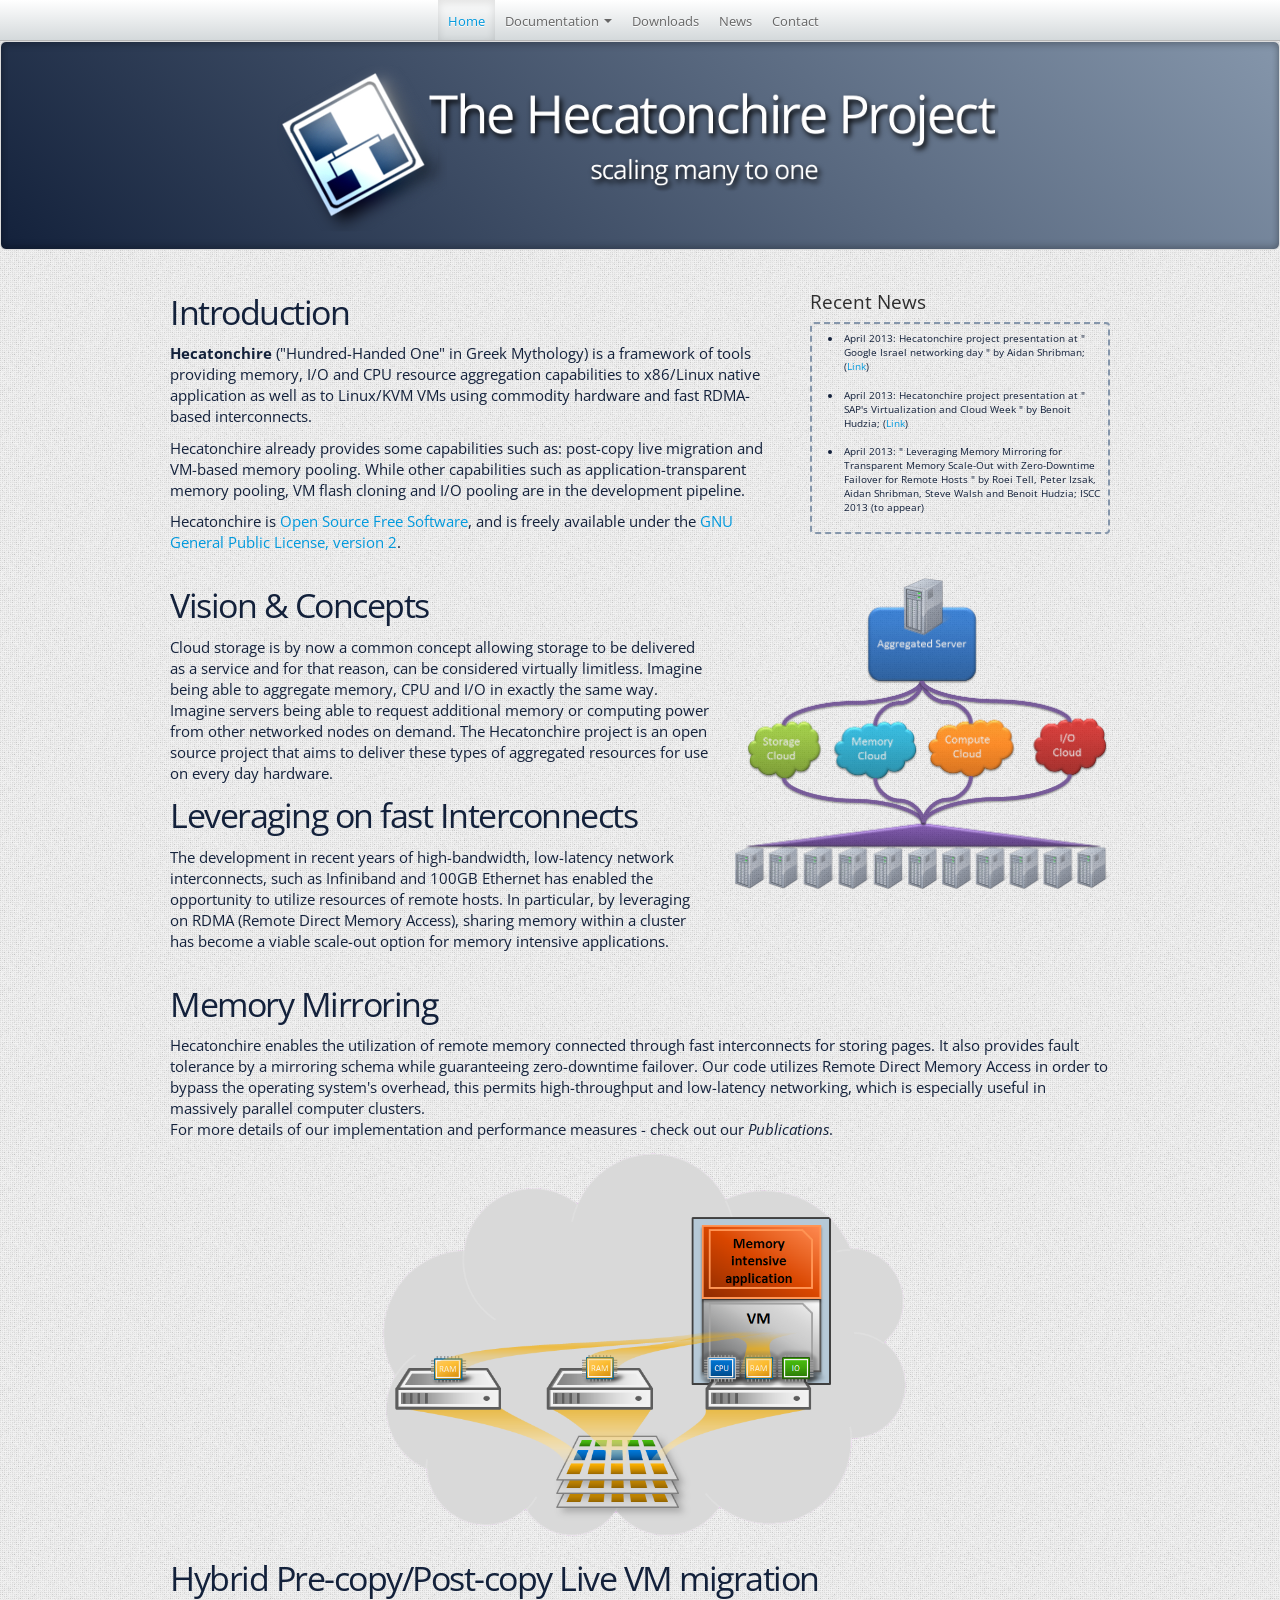
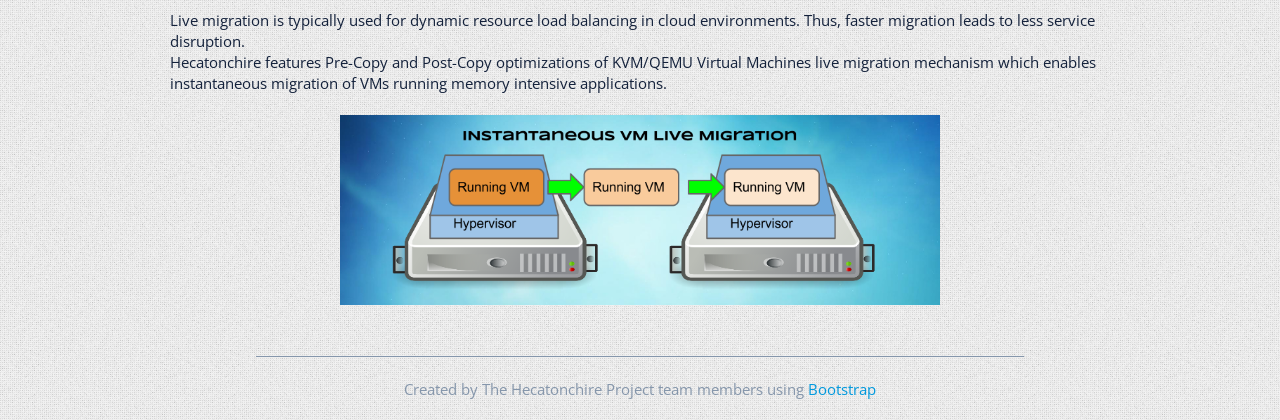
==== index.html @ 50afca23 "Minor mm.png fix, more content and tweaks" ====
<!DOCTYPE html>
<html lang='en'>
<head>
  <meta charset='utf-8' />
  <!--[if lt IE 9]>
    <script src="http://html5shim.googlecode.com/svn/trunk/html5.js"></script>
  <![endif]-->

  <link href="stylesheets/bootstrap.css" rel="stylesheet">
  <link href="stylesheets/bootswatch.css" rel="stylesheet">
  <link href="stylesheets/font-awesome.min.css" rel="stylesheet">
  <link href="stylesheets/heca.css" rel="stylesheet">

  <script src="http://ajax.googleapis.com/ajax/libs/jquery/1.9.1/jquery.min.js"></script>
  <script type="text/javascript" src="javascripts/jquery.slides.js"></script>
  <script type ="text/javascript" src="javascripts/bootstrap.min.js"></script>
  <script type="text/javascript" src="javascripts/main.js"></script>

  <title>The Hecatonchire Project</title>
</head>

<body class="preview" id="top" data-spy="scroll" data-target=".subnav" data-offset="80">

<div class="navbar navbar-static-top">
    <div class="navbar-inner">
      <div class="container" style="width: 405px;">
        <a class="btn btn-navbar" data-toggle="collapse" data-target=".nav-collapse">
          <span class="icon-bar"></span>
          <span class="icon-bar"></span>
          <span class="icon-bar"></span>
        </a>
        <div class="nav-collapse">
            <ul class="nav" id="main-menu-bar">
              <li class="active"><a  href="/" id="nav_home">Home</a></li>
              <li class="dropdown">
                <a class="dropdown-toggle"
                   data-toggle="dropdown"
                   href="#">
                    Documentation
                    <b class="caret"></b>
                  </a>
                <ul class="dropdown-menu" id='nav_docs'>
                    <li><a tabindex="-1" id="nav_docs_gs">Getting started</a></li>
                    <li><a tabindex="-1" id="nav_docs_faq" >FAQ</a></li>
                    <li><a tabindex="-1" id="nav_docs_wiki">Hecatonchire Wiki</a></li>
                </ul>
              </li>
              <li><a id="nav_download">Downloads</a></li>
              <li><a id="nav_news">News</a></li>
              <li><a id="nav_contant">Contact</a></li>
            </ul>
        </div>
      </div>
    </div>
  </div>

<div class="hero-unit">
  <div class="header_logo">
  </div>
</div>

  <div class="container" id="main_content">
    <div class="row">
      <div class="span8">
        <h2>Introduction</h2>
        <p>
        <strong>Hecatonchire</strong> ("Hundred-Handed One" in Greek Mythology) is a
        framework of tools providing memory, I/O and CPU resource aggregation
        capabilities to x86/Linux native application as well as to Linux/KVM VMs using
        commodity hardware and fast RDMA-based interconnects.
        </p>

        <p>
        Hecatonchire already provides some capabilities such as: post-copy live
        migration and VM-based memory pooling. While other capabilities such as
        application-transparent memory pooling, VM flash cloning and I/O pooling are in
        the development pipeline.
        </p>

        <p>Hecatonchire is <a href="http://www.opensource.org/">Open Source</a>
        <a href="http://www.gnu.org/philosophy/free-sw.html">Free Software</a>,
        and is freely available under the 
        <a href="http://www.gnu.org/licenses/gpl-2.0.html">GNU General Public License, version 2</a>.</p>
      </div>
      <div class="span4">
        <h4>Recent News</h3>
        <div class="side_news">
          <table id="news_table">
            <ul id="news_ul">
            </u>
           </table>
        </div>
      </div>
    </div>

    <div class="row">
      <div class="span7">
      <h2>Vision & Concepts</h2>
        <p>
        Cloud storage is by now a common concept allowing storage to be delivered as a
        service and for that reason, can be considered virtually limitless.  Imagine
        being able to aggregate memory, CPU and I/O in exactly the same way. Imagine
        servers being able to request additional memory or computing power from other
        networked nodes on demand. The Hecatonchire project is an open source project
        that aims to deliver these types of aggregated resources for use on every day
        hardware.
        </p>
      <h2>Leveraging on fast Interconnects</h2>
        <p>
        The development in recent years of high-bandwidth, low-latency network
        interconnects, such as Infiniband and 100GB Ethernet has enabled the 
        opportunity to utilize resources of remote hosts. In particular, by
        leveraging on RDMA (Remote Direct Memory Access), sharing memory within
        a cluster  has become a viable scale-out option for memory intensive
        applications.
        </p>
      </div>
      <div class="span5">
        <img src="images/aggregated_server.png">
      </div>
    </div>

    <div class="row">
      <div class="span12">
      <h2>Memory Mirroring</h2>
        Hecatonchire enables the utilization of remote memory connected through
        fast interconnects for storing pages. It also provides fault tolerance by
        a mirroring schema while guaranteeing zero-downtime failover. 
        Our code utilizes Remote Direct Memory Access in order to bypass the operating
        system's overhead, this permits high-throughput and low-latency networking,
        which is especially useful in massively parallel computer clusters. 
        <br>
        For more details of our implementation and performance measures - check out 
        our <em>Publications</em>.
      <br>
      <img src="images/mm.png" style="width:550px;"/>

      <h2>Hybrid Pre-copy/Post-copy Live VM migration</h2>
      Live migration is typically used for dynamic resource load balancing in
      cloud environments. Thus, faster migration leads to less service disruption.
      <br>
      Hecatonchire features Pre-Copy and Post-Copy optimizations of KVM/QEMU 
      Virtual Machines live migration mechanism which enables instantaneous migration of
      VMs running memory intensive applications.
      <br><br>
      <img src="images/livemigration.png" style="width:600px;" />  
      </div>
    </div>
  </div>
    <footer class="footer">
      <hr align="center">
      Created by The Hecatonchire Project team members using 
      <a href="http://twitter.github.io/bootstrap/">Bootstrap</a>
    </footer>
  </body>
</html>
---- stylesheets/bootswatch.css ----
section {
    margin-top: 0px;
    padding-top: 0px;
}

/* index */

.tooltip-inner {
    max-width: 500px;
}

.hero-unit {
    padding-bottom: 5px;
    background-color: #F3F3F3;
    border: 1px solid #ddd;
    text-align: center;
}

.hero-unit h1,
.hero-unit p {
    margin-bottom: 15px;
}

#social {
    display: inline-block;
    margin-top: 45px;
    text-align: center;
}

#gh-star {
    margin-right: 10px;
}

.twitter-share-button  {
    margin-right: 15px;
}

.rss-button {
    width: 40px;
    height: 14px;
    font-size: 11px;
    line-height: 14px;
    font-weight: bold;
    margin: 0 0 10px;
    padding: 2px 5px 2px 4px;
}

.index h3 {
    text-align: center;
    font-size: 20px;
}

#ticker {
    margin-top: 40px;
    margin-bottom: 10px;
    font-size: 14px;
    line-height: 1.4;
}

.about {
    margin-top: 40px;
    margin-bottom: 40px;
}

.about > div {
    margin-bottom: 20px;
}

.about h3 {
    margin: 0;
    text-align: left;
}

.about i {
    margin-right: 8px;
    font-size: 1.3em;
}

#gallery {
    padding-top: 60px;
}

.thumbnail {
    margin-bottom: 20px;
    background-color: #f3f3f3;
    background-color: rgba(0, 0, 0, 0.05);
}

.thumbnail img {
    width: 100%;
    -webkit-border-radius: 7px;
    -moz-border-radius: 7px;
    border-radius: 7px;
}

.thumbnail .caption {
    color: inherit;
}

.thumbnail .caption p {
    overflow: hidden;
    text-overflow: ellipsis;
    white-space: nowrap;
}

.thumbnail h3 {
    text-align: left;
    margin-bottom: 0;
}

.thumbnail .btn-toolbar {
    margin-top: 15px;
    text-align: right;
}

#more {
    margin-top: 40px;
    margin-bottom: 20px;
    text-align: center;
}

.links {
    margin-bottom: 20px;
}

.links > a {
    margin-right: 10px;
}

.bsa {
    float: right;
    max-width: 400px;
    padding: 0;
}

body .one .bsa_it_ad {
    margin-bottom: -10px;
    padding: 25px 25px 15px 25px;
    background: none;
    border: none;
    font-family: inherit;
    color: inherit;
}

body .one .bsa_it_ad .bsa_it_t,
body .one .bsa_it_ad .bsa_it_d {
    color: inherit;
    font-size: inherit;
}

body .one .bsa_it_p {
    display: none;
}

.bsap img {
    -webkit-border-radius: 0;
    -moz-border-radius: 0;
    border-radius: 0;
}

#footer {
    margin-bottom: 20px;
}

#footer .links a {
    margin-right: 10px;
}

@media (max-width: 480px) {

    .hero-unit {
        /*padding: 20px 20px 0;*/
        /*margin: 0 0 20px;*/
    }

    .hero-unit h1 {
        /*font-size: 36px;*/
    }

    .hero-unit iframe {
        margin-right: 0 !important;
    }

    #social {
        margin-top: 0px;
        margin-bottom: 20px;
    }

    #social > span {
        display: block;
    }

    #ticker {
        margin-top: 0;
    }

    .about {
        margin-top: 0;
    }

    .about h3 {
        margin-top: 30px;
    }

    .about p {
        margin-bottom: 0;
    }

    .thumbnail .btn {
        font-size: 15px;
    }

    .modal {
        position: fixed !important;
        top: 25% !important;
    }
}

@media (min-width: 481px) and (max-width: 767px) {

    .hero-unit {
        /*margin-top: 0;*/
        /*padding: 30px;*/
    }

    .about {
        margin-top: 0;
    }
}

@media (max-width: 767px) {


    section {
        padding-top: 20px;
    }

    .bsa {
        float: none;
    }
}

@media (max-width: 979px) and (min-width: 768px) {

    .index .navbar {
        margin-bottom: 0;
    }

    .hero-unit {
        border-radius: 0;
    }

    section {
        padding-top: 20px;
    }

    .thumbnail .btn {
        padding: 6px 10px;
        font-size: 14px;
    }
}

@media (min-width: 980px) {

    .index {
        padding-top: 40px;
    }

    .preview {
        padding-top: 40px;
    }
}

/* preview */

.subhead {
    padding-bottom: 0;
    margin-bottom: 9px;
}

.subhead h1 {
    font-size: 54px;
}

.subhead > div:first-child {
    min-height: 0px;
}

/* subnav */
 
.subnav {
    margin-bottom: 60px;
    width: 100%;
    height: 36px;
    background-color: #eeeeee; /* Old browsers */
    background-repeat: repeat-x; /* Repeat the gradient */
    background-image: -moz-linear-gradient(top, #f5f5f5 0%, #eeeeee 100%); /* FF3.6+ */
    background-image: -webkit-gradient(linear, left top, left bottom, color-stop(0%,#f5f5f5), color-stop(100%,#eeeeee)); /* Chrome,Safari4+ */
    background-image: -webkit-linear-gradient(top, #f5f5f5 0%,#eeeeee 100%); /* Chrome 10+,Safari 5.1+ */
    background-image: -ms-linear-gradient(top, #f5f5f5 0%,#eeeeee 100%); /* IE10+ */
    background-image: -o-linear-gradient(top, #f5f5f5 0%,#eeeeee 100%); /* Opera 11.10+ */
    filter: progid:DXImageTransform.Microsoft.gradient( startColorstr='#f5f5f5', endColorstr='#eeeeee',GradientType=0 ); /* IE6-9 */
    background-image: linear-gradient(top, #f5f5f5 0%,#eeeeee 100%); /* W3C */
    border: 1px solid #e5e5e5;
    -webkit-border-radius: 4px;
    -moz-border-radius: 4px;
    border-radius: 4px;
}
 
.subnav .nav {
    margin-bottom: 0;
}
 
.subnav .nav > li > a {
    margin: 0;
    padding-top:    11px;
    padding-bottom: 11px;
    border-left: 1px solid #f5f5f5;
    border-right: 1px solid #e5e5e5;
    -webkit-border-radius: 0;
    -moz-border-radius: 0;
    border-radius: 0;
}
 
.subnav .nav > .active > a,
.subnav .nav > .active > a:hover {
    padding-left: 13px;
    color: #777;
    background-color: #e9e9e9;
    border-right-color: #ddd;
    border-left: 0;
    -webkit-box-shadow: inset 0 3px 5px rgba(0,0,0,.05);
    -moz-box-shadow: inset 0 3px 5px rgba(0,0,0,.05);
    box-shadow: inset 0 3px 5px rgba(0,0,0,.05);
}
 
.subnav .nav > .active > a .caret,
.subnav .nav > .active > a:hover .caret {
    border-top-color: #777;
}
 
.subnav .nav > li:first-child > a,
.subnav .nav > li:first-child > a:hover {
    border-left: 0;
    padding-left: 12px;
    -webkit-border-radius: 4px 0 0 4px;
    -moz-border-radius: 4px 0 0 4px;
    border-radius: 4px 0 0 4px;
}
 
.subnav .nav > li:last-child > a {
    border-right: 0;
}
 
.subnav .dropdown-menu {
    -webkit-border-radius: 0 0 4px 4px;
    -moz-border-radius: 0 0 4px 4px;
    border-radius: 0 0 4px 4px;
}
 
@media (max-width: 767px) {
 
    .subnav {
        position: static;
        top: auto;
        z-index: auto;
        width: auto;
        height: auto;
        background: #fff; /* whole background property since we use a background-image for gradient */
        -webkit-box-shadow: none;
        -moz-box-shadow: none;
        box-shadow: none;
    }
 
    .subnav .nav > li {
        float: none;
    }
 
    .subnav .nav > li > a {
        border: 0;
    }
 
    .subnav .nav > li + li > a {
        border-top: 1px solid #e5e5e5;
    }
 
    .subnav .nav > li:first-child > a,
    .subnav .nav > li:first-child > a:hover {
        -webkit-border-radius: 4px 4px 0 0;
        -moz-border-radius: 4px 4px 0 0;
        border-radius: 4px 4px 0 0;
    }
}
 
@media (min-width: 980px) {
  
    .subnav-fixed {
        position: fixed;
        top: 40px;
        left: 0;
        right: 0;
        z-index: 1020; /* 10 less than .navbar-fixed to prevent any overlap */
        border-color: #d5d5d5;
        border-width: 0 0 1px; /* drop the border on the fixed edges */
        -webkit-border-radius: 0;
        -moz-border-radius: 0;
        border-radius: 0;
        -webkit-box-shadow: inset 0 1px 0 #fff, 0 1px 5px rgba(0,0,0,.1);
        -moz-box-shadow: inset 0 1px 0 #fff, 0 1px 5px rgba(0,0,0,.1);
        box-shadow: inset 0 1px 0 #fff, 0 1px 5px rgba(0,0,0,.1);
        filter: progid:DXImageTransform.Microsoft.gradient(enabled=false); /* IE6-9 */
    }
  
    .subnav-fixed .nav {
        width: 938px;
        margin: 0 auto;
        padding: 0 1px;
    }
  
    .subnav .nav > li:first-child > a,
    .subnav .nav > li:first-child > a:hover {
        -webkit-border-radius: 0;
        -moz-border-radius: 0;
        border-radius: 0;
    }
}
 
@media (min-width: 1210px) {
 
    .subnav-fixed .nav {
        width: 1168px; /* 2px less to account for left/right borders being removed when in fixed mode */
    }
}
---- stylesheets/heca.css ----
/* Add additional stylesheets below
-------------------------------------------------- */
/*
  Bootstrap's documentation styles
  Special styles for presenting Bootstrap's documentation and examples
*/



/* Body and structure
-------------------------------------------------- */

body {
  position: relative;
  padding-top: 0px;
  color: #13213b;
  background-color: #d4d9db;
  background-image: url('../images/squairy_light.png');
  overflow-y: scroll;
}


/* Tweak navbar brand link to be super sleek
-------------------------------------------------- */

body > .navbar {
  font-size: 13px;
}

/* Change the docs' brand */
body > .navbar .brand {
  padding-right: 0;
  padding-left: 0;
  margin-left: 20px;
  float: right;
  font-weight: bold;
  color: #13213b;
  text-shadow: 0 1px 0 rgba(255,255,255,.1), 0 0 30px rgba(255,255,255,.125);
  -webkit-transition: all .2s linear;
     -moz-transition: all .2s linear;
          transition: all .2s linear;
}
body > .navbar .brand:hover {
  text-decoration: none;
  text-shadow: 0 1px 0 rgba(255,255,255,.1), 0 0 30px rgba(255,255,255,.4);
}

body > .navbar a:hover {
  cursor:pointer;
}


P .lead {
  color: #b54536;
}

h2,h3 {
  color: #13213b;
  letter-spacing: -1.5px;
}

div > img {
  max-width: 100%;
  display: block;
  margin-left: auto;
  margin-right: auto;
}

.side_news {
  font-size: 10px;
  padding: 5px;
  border: 2px dashed #8596ab;
  -webkit-border-radius: 4px;
     -moz-border-radius: 4px;
          border-radius: 4px;
  -webkit-box-shadow: inset 0 1px 1px rgba(0, 0, 0, 0.05);
     -moz-box-shadow: inset 0 1px 1px rgba(0, 0, 0, 0.05);
          box-shadow: inset 0 1px 1px rgba(0, 0, 0, 0.05);
}
.side_news li {
  vertical-align: top;
  text-align: left;
  padding: 2px;
  line-height: 14px;
}

ul, ol {
  margin: 0 0 0 25px;
}

.table-bordered {
  border: 1px solid #8596ab;
}

.table-bordered th,
.table-bordered td {
  border-left: 1px solid #8596ab;
}

.table-hover tbody tr:hover > td,
.table-hover tbody tr:hover > th {
  background-color: #eeeeee;
}

.table tr {
  background-color: #e3e3e3;
}

.navbar-inner {
  border: 1px solid rgb(182, 182, 182);
}

.preview {
padding-top: 0px;
}

/* Sections
-------------------------------------------------- */

/* padding for in-page bookmarks and fixed navbar */
section {
  padding-top: 30px;
}
section > .page-header,
section > .lead {
  color: #5a5a5a;
}
section > ul li {
  margin-bottom: 5px;
}

/* Separators (hr) */
.bs-docs-separator {
  margin: 40px 0 39px;
}

/* Faded out hr */
hr.soften {
  height: 1px;
  margin: 70px 0;
  background-image: -webkit-linear-gradient(left, rgba(0,0,0,0), rgba(0,0,0,.1), rgba(0,0,0,0));
  background-image:    -moz-linear-gradient(left, rgba(0,0,0,0), rgba(0,0,0,.1), rgba(0,0,0,0));
  background-image:     -ms-linear-gradient(left, rgba(0,0,0,0), rgba(0,0,0,.1), rgba(0,0,0,0));
  background-image:      -o-linear-gradient(left, rgba(0,0,0,0), rgba(0,0,0,.1), rgba(0,0,0,0));
  border: 0;
}

.hero-unit {
  color: #ffffff;
  text-shadow: 0 4px 5px rgba(0,0,0,.6), 0 0 30px rgba(0,0,0,.075);
  background: #13213b; /* Old browsers */
  background: -moz-linear-gradient(45deg,  #13213b 0%, #8596ab 100%); /* FF3.6+ */
  background: -webkit-gradient(linear, left bottom, right top, color-stop(0%,#13213b), color-stop(100%,#8596ab)); /* Chrome,Safari4+ */
  background: -webkit-linear-gradient(45deg,  #13213b 0%,#8596ab 100%); /* Chrome10+,Safari5.1+ */
  background: -o-linear-gradient(45deg,  #13213b 0%,#8596ab 100%); /* Opera 11.10+ */
  background: -ms-linear-gradient(45deg,  #13213b 0%,#8596ab 100%); /* IE10+ */
  background: linear-gradient(45deg,  #13213b 0%,#8596ab 100%); /* W3C */
  filter: progid:DXImageTransform.Microsoft.gradient( startColorstr='#13213b', endColorstr='#8596ab',GradientType=1 ); /* IE6-9 fallback on horizontal gradient */
  -webkit-box-shadow: inset 0 3px 7px rgba(0,0,0,.2), inset 0 -3px 7px rgba(0,0,0,.2);
     -moz-box-shadow: inset 0 3px 7px rgba(0,0,0,.2), inset 0 -3px 7px rgba(0,0,0,.2);
          box-shadow: inset 0 3px 7px rgba(0,0,0,.2), inset 0 -3px 7px rgba(0,0,0,.2);
  /*opacity: .9;*/
  white-space: nowrap;
  padding: 10px;
}

.hero-unit img {
  margin: 0;
}
.hero-unit .header_logo {
  background-image:  url("/images/header_logo.png");
  background-position: center;
  width: 750px;
  height: 187px;
  margin-left:auto;
  margin-right:auto;
}

.command {
  min-height: 20px;
  padding: 19px;
  margin-bottom: 20px;
  background-color: #dddddd;
  border: 1px solid #bbbbbb;
  -webkit-border-radius: 4px;
  -moz-border-radius: 4px;
  border-radius: 4px;
  -webkit-box-shadow: inset 0 1px 1px rgba(0,0,0,0.05);
  -moz-box-shadow: inset 0 1px 1px rgba(0,0,0,0.05);
  box-shadow: inset 0 1px 1px rgba(0,0,0,0.05);
  font-family: "courier new";
}


/* Jumbotrons
-------------------------------------------------- */

/* Base class
------------------------- */
.jumbotron {
  position: relative;
  padding: 50px 0;
  color: #ffffff;
  text-align: center;
  text-shadow: 0 4px 5px rgba(0,0,0,.6), 0 0 30px rgba(0,0,0,.075);
  background: #13213b; /* Old browsers */
  background: -moz-linear-gradient(45deg,  #13213b 0%, #294d78 100%); /* FF3.6+ */
  background: -webkit-gradient(linear, left bottom, right top, color-stop(0%,#13213b), color-stop(100%,#294d78)); /* Chrome,Safari4+ */
  background: -webkit-linear-gradient(45deg,  #13213b 0%,#294d78 100%); /* Chrome10+,Safari5.1+ */
  background: -o-linear-gradient(45deg,  #13213b 0%,#294d78 100%); /* Opera 11.10+ */
  background: -ms-linear-gradient(45deg,  #13213b 0%,#294d78 100%); /* IE10+ */
  background: linear-gradient(45deg,  #13213b 0%,#294d78 100%); /* W3C */
  filter: progid:DXImageTransform.Microsoft.gradient( startColorstr='#13213b', endColorstr='#294d78',GradientType=1 ); /* IE6-9 fallback on horizontal gradient */
  -webkit-box-shadow: inset 0 3px 7px rgba(0,0,0,.2), inset 0 -3px 7px rgba(0,0,0,.2);
     -moz-box-shadow: inset 0 3px 7px rgba(0,0,0,.2), inset 0 -3px 7px rgba(0,0,0,.2);
          box-shadow: inset 0 3px 7px rgba(0,0,0,.2), inset 0 -3px 7px rgba(0,0,0,.2);
}
.jumbotron h1 {
  font-size: 80px;
  color: #ffffff;
  font-weight: bold;
  letter-spacing: -1px;
  line-height: 1;
}
.jumbotron p {
  font-size: 24px;
  font-weight: 300;
  line-height: 1.25;
  margin-bottom: 0px;
}


/* Link styles (used on .masthead-links as well) */
.jumbotron a {
  color: #fff;
  color: rgba(255,255,255,.5);
  -webkit-transition: all .2s ease-in-out;
     -moz-transition: all .2s ease-in-out;
          transition: all .2s ease-in-out;
}
.jumbotron a:hover {
  color: #fff;
  text-shadow: 0 0 10px rgba(255,255,255,.25);
}

/* Download button */
.masthead .btn {
  padding: 19px 24px;
  font-size: 24px;
  font-weight: 200;
  color: #fff; /* redeclare to override the `.jumbotron a` */
  border: 0;
  -webkit-border-radius: 6px;
     -moz-border-radius: 6px;
          border-radius: 6px;
  -webkit-box-shadow: inset 0 1px 0 rgba(255,255,255,.1), 0 1px 5px rgba(0,0,0,.25);
     -moz-box-shadow: inset 0 1px 0 rgba(255,255,255,.1), 0 1px 5px rgba(0,0,0,.25);
          box-shadow: inset 0 1px 0 rgba(255,255,255,.1), 0 1px 5px rgba(0,0,0,.25);
  -webkit-transition: none;
     -moz-transition: none;
          transition: none;
}
.masthead .btn:hover {
  -webkit-box-shadow: inset 0 1px 0 rgba(255,255,255,.1), 0 1px 5px rgba(0,0,0,.25);
     -moz-box-shadow: inset 0 1px 0 rgba(255,255,255,.1), 0 1px 5px rgba(0,0,0,.25);
          box-shadow: inset 0 1px 0 rgba(255,255,255,.1), 0 1px 5px rgba(0,0,0,.25);
}
.masthead .btn:active {
  -webkit-box-shadow: inset 0 2px 4px rgba(0,0,0,.1), 0 1px 0 rgba(255,255,255,.1);
     -moz-box-shadow: inset 0 2px 4px rgba(0,0,0,.1), 0 1px 0 rgba(255,255,255,.1);
          box-shadow: inset 0 2px 4px rgba(0,0,0,.1), 0 1px 0 rgba(255,255,255,.1);
}


/* Pattern overlay
------------------------- */
.jumbotron .container {
  position: relative;
  z-index: 2;
  min-height: :0px;
}
.jumbotron:after {
  content: '';
  display: block;
  position: absolute;
  top: 0;
  right: 0;
  bottom: 0;
  left: 0;
  background: url(../images/F1F1F1FFFFFF_682.png) repeat center center;
  opacity: .4;
}
@media
only screen and (-webkit-min-device-pixel-ratio: 2),
only screen and (   min--moz-device-pixel-ratio: 2),
only screen and (     -o-min-device-pixel-ratio: 2/1) {

  .jumbotron:after {
    background-size: 150px 150px;
  }

}

/* Masthead (docs home)
------------------------- */
.masthead {
  padding: 70px 0 80px;
  margin-bottom: 0;
  color: #fff;
}
.masthead h1 {
  font-size: 120px;
  line-height: 1;
  letter-spacing: -2px;
}
.masthead p {
  font-size: 40px;
  font-weight: 200;
  line-height: 1.25;
}

/* Textual links in masthead */
.masthead-links {
  margin: 0;
  list-style: none;
}
.masthead-links li {
  display: inline;
  padding: 0 10px;
  color: rgba(255,255,255,.25);
}

/* Social proof buttons from GitHub & Twitter */
.bs-docs-social {
  padding: 15px 0;
  text-align: center;
  background-color: #f5f5f5;
  border-top: 1px solid #fff;
  border-bottom: 1px solid #ddd;
}

/* Quick links on Home */
.bs-docs-social-buttons {
  margin-left: 0;
  margin-bottom: 0;
  padding-left: 0;
  list-style: none;
}
.bs-docs-social-buttons li {
  display: inline-block;
  padding: 5px 8px;
  line-height: 1;
  *display: inline;
  *zoom: 1;
}

/* Subhead (other pages)
------------------------- */
.subhead {
  text-align: left;
  border-bottom: 1px solid #ddd;
}
.subhead h1 {
  font-size: 60px;
}
.subhead p {
  margin-bottom: 0px;
  color: #b54536;
}
.subhead .navbar {
  display: none;
}



/* Marketing section of Overview
-------------------------------------------------- */

.marketing {
  text-align: center;
  color: #5a5a5a;
}
.marketing h1 {
  margin: 60px 0 10px;
  font-size: 60px;
  font-weight: 200;
  line-height: 1;
  letter-spacing: -1px;
}
.marketing h2 {
  font-weight: 200;
  margin-bottom: 5px;
}
.marketing p {
  font-size: 16px;
  line-height: 1.5;
}
.marketing .marketing-byline {
  margin-bottom: 40px;
  font-size: 20px;
  font-weight: 300;
  line-height: 1.25;
  color: #999;
}
.marketing-img {
  display: block;
  margin: 0 auto 30px;
  max-height: 145px;
}



/* Footer
-------------------------------------------------- */

.footer {
  text-align: center;
  padding: 20px 0;
  color: #8596ab;
  /*margin-top: 70px;*/
  /*background-color: #f5f5f5;*/
}
.footer p {
  margin-bottom: 0;
  color: #777;
}
.footer-links {
  margin: 10px 0;
}
.footer-links li {
  display: inline;
  padding: 0 2px;
}
.footer-links li:first-child {
  padding-left: 0;
}

.footer hr {
  width: 60%;
  margin-left: auto;
  margin-right: auto;
}

/* Special grid styles
-------------------------------------------------- */

.show-grid {
  margin-top: 10px;
  margin-bottom: 20px;
}
.show-grid [class*="span"] {
  background-color: #eee;
  text-align: center;
  -webkit-border-radius: 3px;
     -moz-border-radius: 3px;
          border-radius: 3px;
  min-height: 40px;
  line-height: 40px;
}
.show-grid [class*="span"]:hover {
  background-color: #ddd;
}
.show-grid .show-grid {
  margin-top: 0;
  margin-bottom: 0;
}
.show-grid .show-grid [class*="span"] {
  margin-top: 5px;
}
.show-grid [class*="span"] [class*="span"] {
  background-color: #ccc;
}
.show-grid [class*="span"] [class*="span"] [class*="span"] {
  background-color: #999;
}



/* Mini layout previews
-------------------------------------------------- */
.mini-layout {
  border: 1px solid #ddd;
  -webkit-border-radius: 6px;
     -moz-border-radius: 6px;
          border-radius: 6px;
  -webkit-box-shadow: 0 1px 2px rgba(0,0,0,.075);
     -moz-box-shadow: 0 1px 2px rgba(0,0,0,.075);
          box-shadow: 0 1px 2px rgba(0,0,0,.075);
}
.mini-layout,
.mini-layout .mini-layout-body,
.mini-layout.fluid .mini-layout-sidebar {
  height: 300px;
}
.mini-layout {
  margin-bottom: 20px;
  padding: 9px;
}
.mini-layout div {
  -webkit-border-radius: 3px;
     -moz-border-radius: 3px;
          border-radius: 3px;
}
.mini-layout .mini-layout-body {
  background-color: #dceaf4;
  margin: 0 auto;
  width: 70%;
}
.mini-layout.fluid .mini-layout-sidebar,
.mini-layout.fluid .mini-layout-header,
.mini-layout.fluid .mini-layout-body {
  float: left;
}
.mini-layout.fluid .mini-layout-sidebar {
  background-color: #bbd8e9;
  width: 20%;
}
.mini-layout.fluid .mini-layout-body {
  width: 77.5%;
  margin-left: 2.5%;
}



/* Download page
-------------------------------------------------- */

.download .page-header {
  margin-top: 36px;
}
.page-header .toggle-all {
  margin-top: 5px;
}

/* Space out h3s when following a section */
.download h3 {
  margin-bottom: 5px;
}
.download-builder input + h3,
.download-builder .checkbox + h3 {
  margin-top: 9px;
}

/* Fields for variables */
.download-builder input[type=text] {
  margin-bottom: 9px;
  font-family: Menlo, Monaco, "Courier New", monospace;
  font-size: 12px;
  color: #d14;
}
.download-builder input[type=text]:focus {
  background-color: #fff;
}

/* Custom, larger checkbox labels */
.download .checkbox {
  padding: 6px 10px 6px 25px;
  font-size: 13px;
  line-height: 18px;
  color: #555;
  background-color: #f9f9f9;
  -webkit-border-radius: 3px;
     -moz-border-radius: 3px;
          border-radius: 3px;
  cursor: pointer;
}
.download .checkbox:hover {
  color: #333;
  background-color: #f5f5f5;
}
.download .checkbox small {
  font-size: 12px;
  color: #777;
}

/* Variables section */
#variables label {
  margin-bottom: 0;
}

/* Giant download button */
.download-btn {
  margin: 36px 0 108px;
}
#download p,
#download h4 {
  max-width: 50%;
  margin: 0 auto;
  color: #999;
  text-align: center;
}
#download h4 {
  margin-bottom: 0;
}
#download p {
  margin-bottom: 18px;
}
.download-btn .btn {
  display: block;
  width: auto;
  padding: 19px 24px;
  margin-bottom: 27px;
  font-size: 30px;
  line-height: 1;
  text-align: center;
  -webkit-border-radius: 6px;
     -moz-border-radius: 6px;
          border-radius: 6px;
}



/* Misc
-------------------------------------------------- */

/* Make tables spaced out a bit more */
h2 + table,
h3 + table,
h4 + table,
h2 + .row {
  margin-top: 5px;
}

/* Example sites showcase */
.example-sites {
  xmargin-left: 20px;
}
.example-sites img {
  max-width: 100%;
  margin: 0 auto;
}

.scrollspy-example {
  height: 200px;
  overflow: auto;
  position: relative;
}


/* Fake the :focus state to demo it */
.focused {
  border-color: rgba(82,168,236,.8);
  -webkit-box-shadow: inset 0 1px 3px rgba(0,0,0,.1), 0 0 8px rgba(82,168,236,.6);
     -moz-box-shadow: inset 0 1px 3px rgba(0,0,0,.1), 0 0 8px rgba(82,168,236,.6);
          box-shadow: inset 0 1px 3px rgba(0,0,0,.1), 0 0 8px rgba(82,168,236,.6);
  outline: 0;
}

/* For input sizes, make them display block */
.docs-input-sizes select,
.docs-input-sizes input[type=text] {
  display: block;
  margin-bottom: 9px;
}

/* Icons
------------------------- */
.the-icons {
  margin-left: 0;
  list-style: none;
}
.the-icons li {
  float: left;
  width: 25%;
  line-height: 25px;
}
.the-icons i:hover {
  background-color: rgba(255,0,0,.25);
}

/* Example page
------------------------- */
.bootstrap-examples h4 {
  margin: 10px 0 5px;
}
.bootstrap-examples p {
  font-size: 13px;
  line-height: 18px;
}
.bootstrap-examples .thumbnail {
  margin-bottom: 9px;
  background-color: #fff;
}



/* Bootstrap code examples
-------------------------------------------------- */

/* Base class */
.bs-docs-example {
  position: relative;
  margin: 15px 0;
  padding: 39px 19px 14px;
  *padding-top: 19px;
  background-color: #fff;
  border: 1px solid #ddd;
  -webkit-border-radius: 4px;
     -moz-border-radius: 4px;
          border-radius: 4px;
}

/* Echo out a label for the example */
.bs-docs-example:after {
  content: "Example";
  position: absolute;
  top: -1px;
  left: -1px;
  padding: 3px 7px;
  font-size: 12px;
  font-weight: bold;
  background-color: #f5f5f5;
  border: 1px solid #ddd;
  color: #9da0a4;
  -webkit-border-radius: 4px 0 4px 0;
     -moz-border-radius: 4px 0 4px 0;
          border-radius: 4px 0 4px 0;
}

/* Remove spacing between an example and it's code */
.bs-docs-example + .prettyprint {
  margin-top: -20px;
  padding-top: 15px;
}

/* Tweak examples
------------------------- */
.bs-docs-example > p:last-child {
  margin-bottom: 0;
}
.bs-docs-example .table,
.bs-docs-example .progress,
.bs-docs-example .well,
.bs-docs-example .alert,
.bs-docs-example .hero-unit,
.bs-docs-example .pagination,
.bs-docs-example .navbar,
.bs-docs-example > .nav,
.bs-docs-example blockquote {
  margin-bottom: 5px;
}
.bs-docs-example .pagination {
  margin-top: 0;
}
.bs-navbar-top-example,
.bs-navbar-bottom-example {
  z-index: 1;
  padding: 0;
  height: 90px;
  overflow: hidden; /* cut the drop shadows off */
}
.bs-navbar-top-example .navbar-fixed-top,
.bs-navbar-bottom-example .navbar-fixed-bottom {
  margin-left: 0;
  margin-right: 0;
}
.bs-navbar-top-example {
  -webkit-border-radius: 0 0 4px 4px;
     -moz-border-radius: 0 0 4px 4px;
          border-radius: 0 0 4px 4px;
}
.bs-navbar-top-example:after {
  top: auto;
  bottom: -1px;
  -webkit-border-radius: 0 4px 0 4px;
     -moz-border-radius: 0 4px 0 4px;
          border-radius: 0 4px 0 4px;
}
.bs-navbar-bottom-example {
  -webkit-border-radius: 4px 4px 0 0;
     -moz-border-radius: 4px 4px 0 0;
          border-radius: 4px 4px 0 0;
}
.bs-navbar-bottom-example .navbar {
  margin-bottom: 0;
}
form.bs-docs-example {
  padding-bottom: 19px;
}

/* Images */
.bs-docs-example-images img {
  margin: 10px;
  display: inline-block;
}

/* Tooltips */
.bs-docs-tooltip-examples {
  text-align: center;
  margin: 0 0 10px;
  list-style: none;
}
.bs-docs-tooltip-examples li {
  display: inline;
  padding: 0 10px;
}

/* Popovers */
.bs-docs-example-popover {
  padding-bottom: 24px;
  background-color: #f9f9f9;
}
.bs-docs-example-popover .popover {
  position: relative;
  display: block;
  float: left;
  width: 260px;
  margin: 20px;
}

/* Dropdowns */
.bs-docs-example-submenus {
  min-height: 180px;
}
.bs-docs-example-submenus > .pull-left + .pull-left {
  margin-left: 20px;
}
.bs-docs-example-submenus .dropup > .dropdown-menu,
.bs-docs-example-submenus .dropdown > .dropdown-menu {
  display: block;
  position: static;
  margin-bottom: 5px;
  *width: 180px;
}



/* Responsive docs
-------------------------------------------------- */

/* Utility classes table
------------------------- */
.responsive-utilities th small {
  display: block;
  font-weight: normal;
  color: #999;
}
.responsive-utilities tbody th {
  font-weight: normal;
}
.responsive-utilities td {
  text-align: center;
}
.responsive-utilities td.is-visible {
  color: #468847;
  background-color: #dff0d8 !important;
}
.responsive-utilities td.is-hidden {
  color: #ccc;
  background-color: #f9f9f9 !important;
}

/* Responsive tests
------------------------- */
.responsive-utilities-test {
  margin-top: 5px;
  margin-left: 0;
  list-style: none;
  overflow: hidden; /* clear floats */
}
.responsive-utilities-test li {
  position: relative;
  float: left;
  width: 25%;
  height: 43px;
  font-size: 14px;
  font-weight: bold;
  line-height: 43px;
  color: #999;
  text-align: center;
  border: 1px solid #ddd;
  -webkit-border-radius: 4px;
     -moz-border-radius: 4px;
          border-radius: 4px;
}
.responsive-utilities-test li + li {
  margin-left: 10px;
}
.responsive-utilities-test span {
  position: absolute;
  top:    -1px;
  left:   -1px;
  right:  -1px;
  bottom: -1px;
  -webkit-border-radius: 4px;
     -moz-border-radius: 4px;
          border-radius: 4px;
}
.responsive-utilities-test span {
  color: #468847;
  background-color: #dff0d8;
  border: 1px solid #d6e9c6;
}



/* Sidenav for Docs
-------------------------------------------------- */

.bs-docs-sidenav {
  width: 228px;
  margin: 30px 0 0;
  padding: 0;
  background-color: #fff;
  -webkit-border-radius: 6px;
     -moz-border-radius: 6px;
          border-radius: 6px;
  -webkit-box-shadow: 0 1px 4px rgba(0,0,0,.065);
     -moz-box-shadow: 0 1px 4px rgba(0,0,0,.065);
          box-shadow: 0 1px 4px rgba(0,0,0,.065);
}
.bs-docs-sidenav > li > a {
  display: block;
  width: 190px \9;
  margin: 0 0 -1px;
  padding: 8px 14px;
  border: 1px solid #e5e5e5;
}
.bs-docs-sidenav > li:first-child > a {
  -webkit-border-radius: 6px 6px 0 0;
     -moz-border-radius: 6px 6px 0 0;
          border-radius: 6px 6px 0 0;
}
.bs-docs-sidenav > li:last-child > a {
  -webkit-border-radius: 0 0 6px 6px;
     -moz-border-radius: 0 0 6px 6px;
          border-radius: 0 0 6px 6px;
}
.bs-docs-sidenav > .active > a {
  position: relative;
  z-index: 2;
  padding: 9px 15px;
  border: 0;
  text-shadow: 0 1px 0 rgba(0,0,0,.15);
  -webkit-box-shadow: inset 1px 0 0 rgba(0,0,0,.1), inset -1px 0 0 rgba(0,0,0,.1);
     -moz-box-shadow: inset 1px 0 0 rgba(0,0,0,.1), inset -1px 0 0 rgba(0,0,0,.1);
          box-shadow: inset 1px 0 0 rgba(0,0,0,.1), inset -1px 0 0 rgba(0,0,0,.1);
}
/* Chevrons */
.bs-docs-sidenav .icon-chevron-right {
  float: right;
  margin-top: 2px;
  margin-right: -6px;
  opacity: .25;
}
.bs-docs-sidenav > li > a:hover {
  background-color: #f5f5f5;
}
.bs-docs-sidenav a:hover .icon-chevron-right {
  opacity: .5;
}
.bs-docs-sidenav .active .icon-chevron-right,
.bs-docs-sidenav .active a:hover .icon-chevron-right {
  background-image: url(../img/glyphicons-halflings-white.png);
  opacity: 1;
}
.bs-docs-sidenav.affix {
  top: 40px;
}
.bs-docs-sidenav.affix-bottom {
  position: absolute;
  top: auto;
  bottom: 270px;
}




/* Responsive
-------------------------------------------------- */

/* Desktop large
------------------------- */
@media (min-width: 1200px) {
  .bs-docs-container {
    max-width: 970px;
  }
  .bs-docs-sidenav {
    width: 258px;
  }
  .bs-docs-sidenav > li > a {
    width: 230px \9; /* Override the previous IE8-9 hack */
  }
}

/* Desktop
------------------------- */
@media (max-width: 980px) {
  /* Unfloat brand */
  body > .navbar-fixed-top .brand {
    float: left;
    margin-left: 0;
    padding-left: 10px;
    padding-right: 10px;
  }

  /* Inline-block quick links for more spacing */
  .quick-links li {
    display: inline-block;
    margin: 5px;
  }

  /* When affixed, space properly */
  .bs-docs-sidenav {
    top: 0;
    width: 218px;
    margin-top: 30px;
    margin-right: 0;
  }
}

/* Tablet to desktop
------------------------- */
@media (min-width: 768px) and (max-width: 979px) {
  /* Remove any padding from the body */
  body {
    padding-top: 0;
  }
  /* Widen masthead and social buttons to fill body padding */
  .jumbotron {
    margin-top: -20px; /* Offset bottom margin on .navbar */
  }
  /* Adjust sidenav width */
  .bs-docs-sidenav {
    width: 166px;
    margin-top: 20px;
  }
  .bs-docs-sidenav.affix {
    top: 0;
  }
}

/* Tablet
------------------------- */
@media (max-width: 767px) {
  /* Remove any padding from the body */
  body {
    padding-top: 0;
  }

  /* Widen masthead and social buttons to fill body padding */
  .jumbotron {
    padding: 40px 20px;
    margin-top:   -20px; /* Offset bottom margin on .navbar */
    margin-right: -20px;
    margin-left:  -20px;
  }
  .masthead h1 {
    font-size: 90px;
  }
  .masthead p,
  .masthead .btn {
    font-size: 24px;
  }
  .marketing .span4 {
    margin-bottom: 40px;
  }
  .bs-docs-social {
    margin: 0 -20px;
  }

  /* Space out the show-grid examples */
  .show-grid [class*="span"] {
    margin-bottom: 5px;
  }

  /* Sidenav */
  .bs-docs-sidenav {
    width: auto;
    margin-bottom: 20px;
  }
  .bs-docs-sidenav.affix {
    position: static;
    width: auto;
    top: 0;
  }

  /* Unfloat the back to top link in footer */
  .footer {
    margin-left: -20px;
    margin-right: -20px;
    padding-left: 20px;
    padding-right: 20px;
  }
  .footer p {
    margin-bottom: 9px;
  }
}

/* Landscape phones
------------------------- */
@media (max-width: 480px) {
  /* Remove padding above jumbotron */
  body {
    padding-top: 0;
  }

  /* Change up some type stuff */
  h2 small {
    display: block;
  }

  /* Downsize the jumbotrons */
  .jumbotron h1 {
    font-size: 45px;
  }
  .jumbotron p,
  .jumbotron .btn {
    font-size: 18px;
  }
  .jumbotron .btn {
    display: block;
    margin: 0 auto;
  }
  .jumbotron div {
    position: absolute;
    bottom: 0;

  }
  /* center align subhead text like the masthead */
  .subhead h1,
  .subhead p {
    text-align: center;
  }

  /* Marketing on home */
  .marketing h1 {
    font-size: 30px;
  }
  .marketing-byline {
    font-size: 18px;
  }

  /* center example sites */
  .example-sites {
    margin-left: 0;
  }
  .example-sites > li {
    float: none;
    display: block;
    max-width: 280px;
    margin: 0 auto 18px;
    text-align: center;
  }
  .example-sites .thumbnail > img {
    max-width: 270px;
  }

  /* Do our best to make tables work in narrow viewports */
  table code {
    white-space: normal;
    word-wrap: break-word;
    word-break: break-all;
  }

  /* Examples: dropdowns */
  .bs-docs-example-submenus > .pull-left {
    float: none;
    clear: both;
  }
  .bs-docs-example-submenus > .pull-left,
  .bs-docs-example-submenus > .pull-left + .pull-left {
    margin-left: 0;
  }
  .bs-docs-example-submenus p {
    margin-bottom: 0;
  }
  .bs-docs-example-submenus .dropup > .dropdown-menu,
  .bs-docs-example-submenus .dropdown > .dropdown-menu {
    margin-bottom: 10px;
    float: none;
    max-width: 180px;
  }

  /* Examples: modal */
  .modal-example .modal {
    position: relative;
    top: auto;
    right: auto;
    bottom: auto;
    left: auto;
  }

  /* Tighten up footer */
  .footer {
    padding-top: 20px;
    padding-bottom: 20px;
  }
}
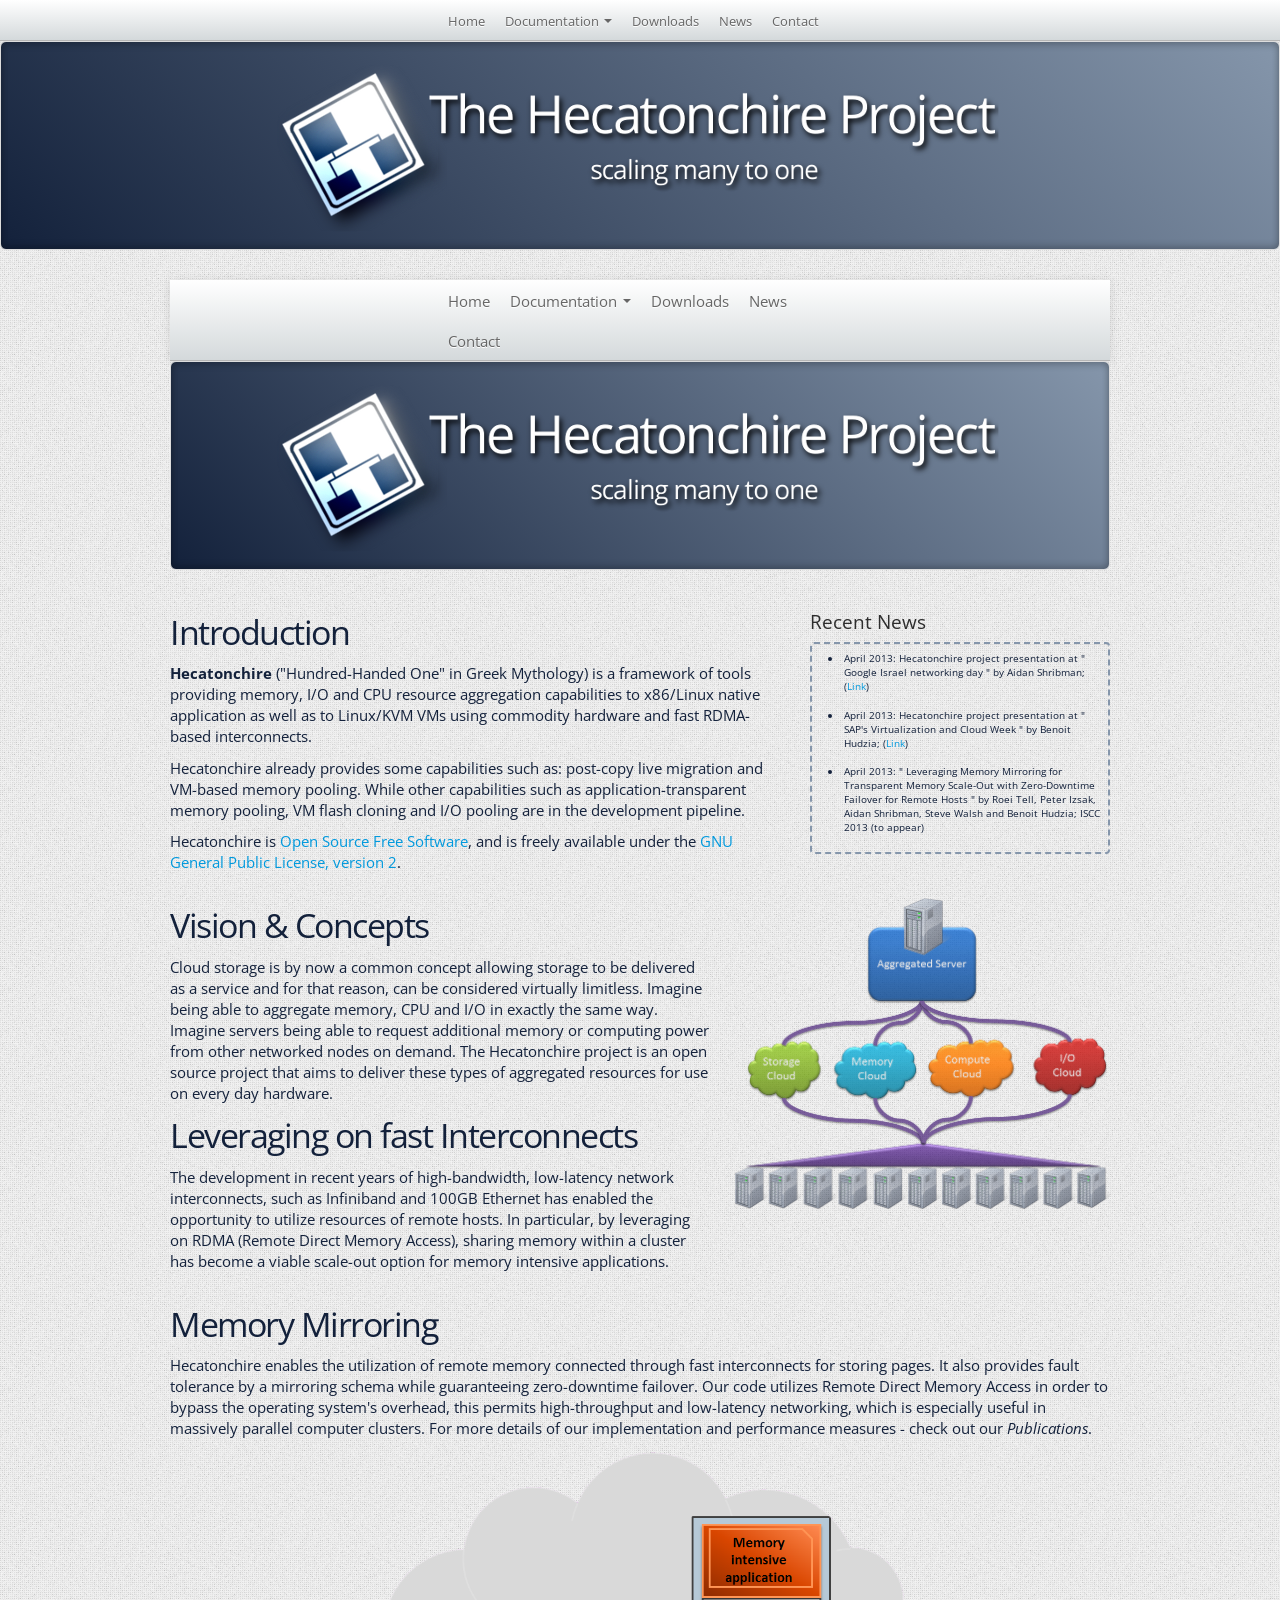
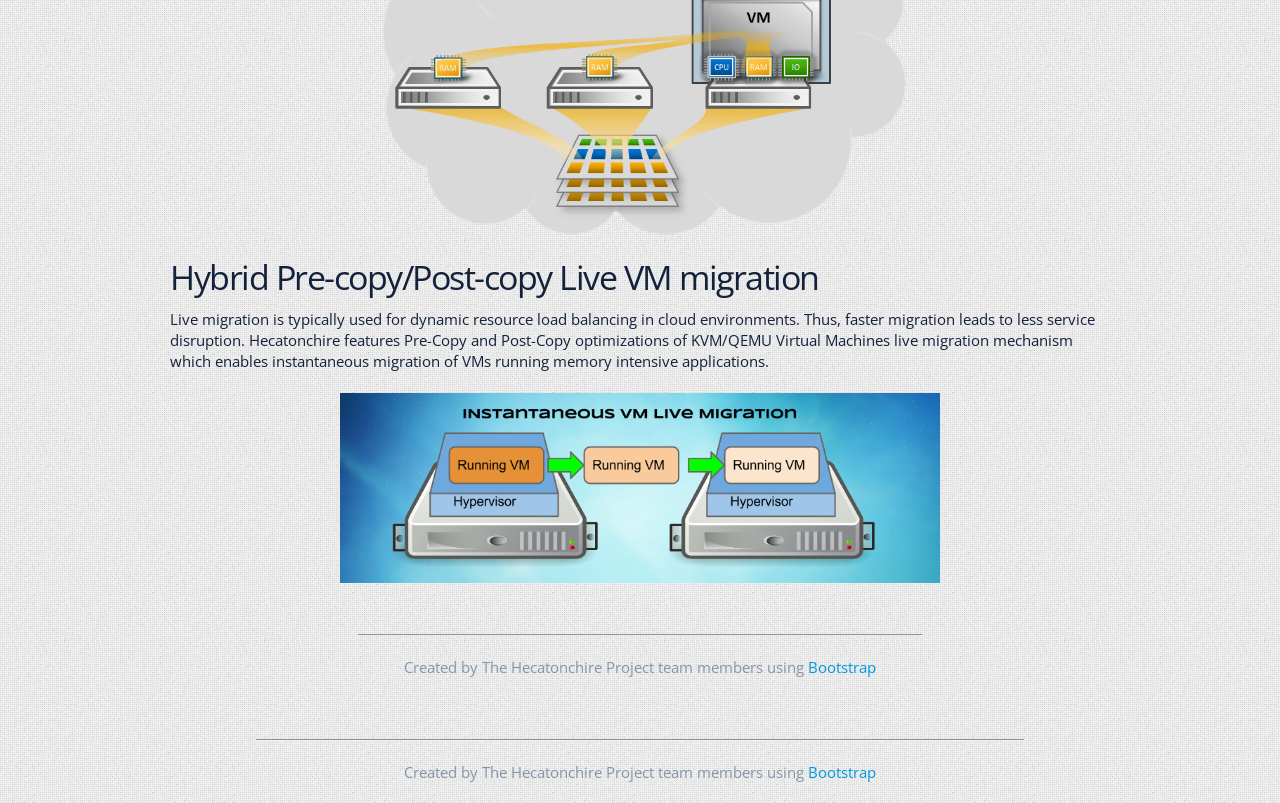
==== commit db29ad93: "Added back button feature :)" ====
--- a/index.html
+++ b/index.html
@@ -31,7 +31,7 @@
         </a>
         <div class="nav-collapse">
             <ul class="nav" id="main-menu-bar">
-              <li class="active"><a  href="/" id="nav_home">Home</a></li>
+              <li><a  href="/" id="nav_home">Home</a></li>
               <li class="dropdown">
                 <a class="dropdown-toggle"
                    data-toggle="dropdown"
@@ -40,14 +40,14 @@
                     <b class="caret"></b>
                   </a>
                 <ul class="dropdown-menu" id='nav_docs'>
-                    <li><a tabindex="-1" id="nav_docs_gs">Getting started</a></li>
-                    <li><a tabindex="-1" id="nav_docs_faq" >FAQ</a></li>
-                    <li><a tabindex="-1" id="nav_docs_wiki">Hecatonchire Wiki</a></li>
+                    <li><a href="#started.html" tabindex="-1" id="nav_docs_gs">Getting started</a></li>
+                    <li><a href="#faq.html" tabindex="-1" id="nav_docs_faq" >FAQ</a></li>
+                    <li><a href="https://github.com/hecatonchire/hecatonchire.github.com/wiki" tabindex="-1" id="nav_docs_wiki">Hecatonchire Wiki</a></li>
                 </ul>
               </li>
-              <li><a id="nav_download">Downloads</a></li>
-              <li><a id="nav_news">News</a></li>
-              <li><a id="nav_contant">Contact</a></li>
+              <li><a href="#download.html" id="nav_download">Downloads</a></li>
+              <li><a href="#news.html" id="nav_news">News</a></li>
+              <li><a href="#contact.html" id="nav_contant">Contact</a></li>
             </ul>
         </div>
       </div>
@@ -60,92 +60,90 @@
 </div>
 
   <div class="container" id="main_content">
-    <div class="row">
-      <div class="span8">
-        <h2>Introduction</h2>
-        <p>
-        <strong>Hecatonchire</strong> ("Hundred-Handed One" in Greek Mythology) is a
-        framework of tools providing memory, I/O and CPU resource aggregation
-        capabilities to x86/Linux native application as well as to Linux/KVM VMs using
-        commodity hardware and fast RDMA-based interconnects.
-        </p>
+      <div class="row">
+        <div class="span8">
+          <h2>Introduction</h2>
+          <p>
+          <strong>Hecatonchire</strong> ("Hundred-Handed One" in Greek Mythology) is a
+          framework of tools providing memory, I/O and CPU resource aggregation
+          capabilities to x86/Linux native application as well as to Linux/KVM VMs using
+          commodity hardware and fast RDMA-based interconnects.
+          </p>
 
-        <p>
-        Hecatonchire already provides some capabilities such as: post-copy live
-        migration and VM-based memory pooling. While other capabilities such as
-        application-transparent memory pooling, VM flash cloning and I/O pooling are in
-        the development pipeline.
-        </p>
+          <p>
+          Hecatonchire already provides some capabilities such as: post-copy live
+          migration and VM-based memory pooling. While other capabilities such as
+          application-transparent memory pooling, VM flash cloning and I/O pooling are in
+          the development pipeline.
+          </p>
 
-        <p>Hecatonchire is <a href="http://www.opensource.org/">Open Source</a>
-        <a href="http://www.gnu.org/philosophy/free-sw.html">Free Software</a>,
-        and is freely available under the 
-        <a href="http://www.gnu.org/licenses/gpl-2.0.html">GNU General Public License, version 2</a>.</p>
-      </div>
-      <div class="span4">
-        <h4>Recent News</h3>
-        <div class="side_news">
-          <table id="news_table">
-            <ul id="news_ul">
-            </u>
-           </table>
+          <p>Hecatonchire is <a href="http://www.opensource.org/">Open Source</a>
+          <a href="http://www.gnu.org/philosophy/free-sw.html">Free Software</a>,
+          and is freely available under the 
+          <a href="http://www.gnu.org/licenses/gpl-2.0.html">GNU General Public License, version 2</a>.</p>
+        </div>
+        <div class="span4">
+          <h4>Recent News</h3>
+          <div class="side_news">
+            <table id="news_table">
+              <ul id="news_ul">
+              </u>
+             </table>
+          </div>
         </div>
       </div>
-    </div>
 
-    <div class="row">
-      <div class="span7">
-      <h2>Vision & Concepts</h2>
-        <p>
-        Cloud storage is by now a common concept allowing storage to be delivered as a
-        service and for that reason, can be considered virtually limitless.  Imagine
-        being able to aggregate memory, CPU and I/O in exactly the same way. Imagine
-        servers being able to request additional memory or computing power from other
-        networked nodes on demand. The Hecatonchire project is an open source project
-        that aims to deliver these types of aggregated resources for use on every day
-        hardware.
-        </p>
-      <h2>Leveraging on fast Interconnects</h2>
-        <p>
-        The development in recent years of high-bandwidth, low-latency network
-        interconnects, such as Infiniband and 100GB Ethernet has enabled the 
-        opportunity to utilize resources of remote hosts. In particular, by
-        leveraging on RDMA (Remote Direct Memory Access), sharing memory within
-        a cluster  has become a viable scale-out option for memory intensive
-        applications.
-        </p>
+      <div class="row">
+        <div class="span7">
+        <h2>Vision & Concepts</h2>
+          <p>
+          Cloud storage is by now a common concept allowing storage to be delivered as a
+          service and for that reason, can be considered virtually limitless.  Imagine
+          being able to aggregate memory, CPU and I/O in exactly the same way. Imagine
+          servers being able to request additional memory or computing power from other
+          networked nodes on demand. The Hecatonchire project is an open source project
+          that aims to deliver these types of aggregated resources for use on every day
+          hardware.
+          </p>
+        <h2>Leveraging on fast Interconnects</h2>
+          <p>
+          The development in recent years of high-bandwidth, low-latency network
+          interconnects, such as Infiniband and 100GB Ethernet has enabled the 
+          opportunity to utilize resources of remote hosts. In particular, by
+          leveraging on RDMA (Remote Direct Memory Access), sharing memory within
+          a cluster  has become a viable scale-out option for memory intensive
+          applications.
+          </p>
+        </div>
+        <div class="span5">
+          <img src="images/aggregated_server.png">
+        </div>
       </div>
-      <div class="span5">
-        <img src="images/aggregated_server.png">
+
+      <div class="row">
+        <div class="span12">
+        <h2>Memory Mirroring</h2>
+          Hecatonchire enables the utilization of remote memory connected through
+          fast interconnects for storing pages. It also provides fault tolerance by
+          a mirroring schema while guaranteeing zero-downtime failover. 
+          Our code utilizes Remote Direct Memory Access in order to bypass the operating
+          system's overhead, this permits high-throughput and low-latency networking,
+          which is especially useful in massively parallel computer clusters. 
+          For more details of our implementation and performance measures - check out 
+          our <em>Publications</em>.
+        <br>
+        <img src="images/mm.png" style="width:550px;"/>
+
+        <h2>Hybrid Pre-copy/Post-copy Live VM migration</h2>
+        Live migration is typically used for dynamic resource load balancing in
+        cloud environments. Thus, faster migration leads to less service disruption.
+        Hecatonchire features Pre-Copy and Post-Copy optimizations of KVM/QEMU 
+        Virtual Machines live migration mechanism which enables instantaneous migration of
+        VMs running memory intensive applications.
+        <br><br>
+        <img src="images/livemigration.png" style="width:600px;" />  
+        </div>
       </div>
-    </div>
-
-    <div class="row">
-      <div class="span12">
-      <h2>Memory Mirroring</h2>
-        Hecatonchire enables the utilization of remote memory connected through
-        fast interconnects for storing pages. It also provides fault tolerance by
-        a mirroring schema while guaranteeing zero-downtime failover. 
-        Our code utilizes Remote Direct Memory Access in order to bypass the operating
-        system's overhead, this permits high-throughput and low-latency networking,
-        which is especially useful in massively parallel computer clusters. 
-        <br>
-        For more details of our implementation and performance measures - check out 
-        our <em>Publications</em>.
-      <br>
-      <img src="images/mm.png" style="width:550px;"/>
-
-      <h2>Hybrid Pre-copy/Post-copy Live VM migration</h2>
-      Live migration is typically used for dynamic resource load balancing in
-      cloud environments. Thus, faster migration leads to less service disruption.
-      <br>
-      Hecatonchire features Pre-Copy and Post-Copy optimizations of KVM/QEMU 
-      Virtual Machines live migration mechanism which enables instantaneous migration of
-      VMs running memory intensive applications.
-      <br><br>
-      <img src="images/livemigration.png" style="width:600px;" />  
-      </div>
-    </div>
   </div>
     <footer class="footer">
       <hr align="center">
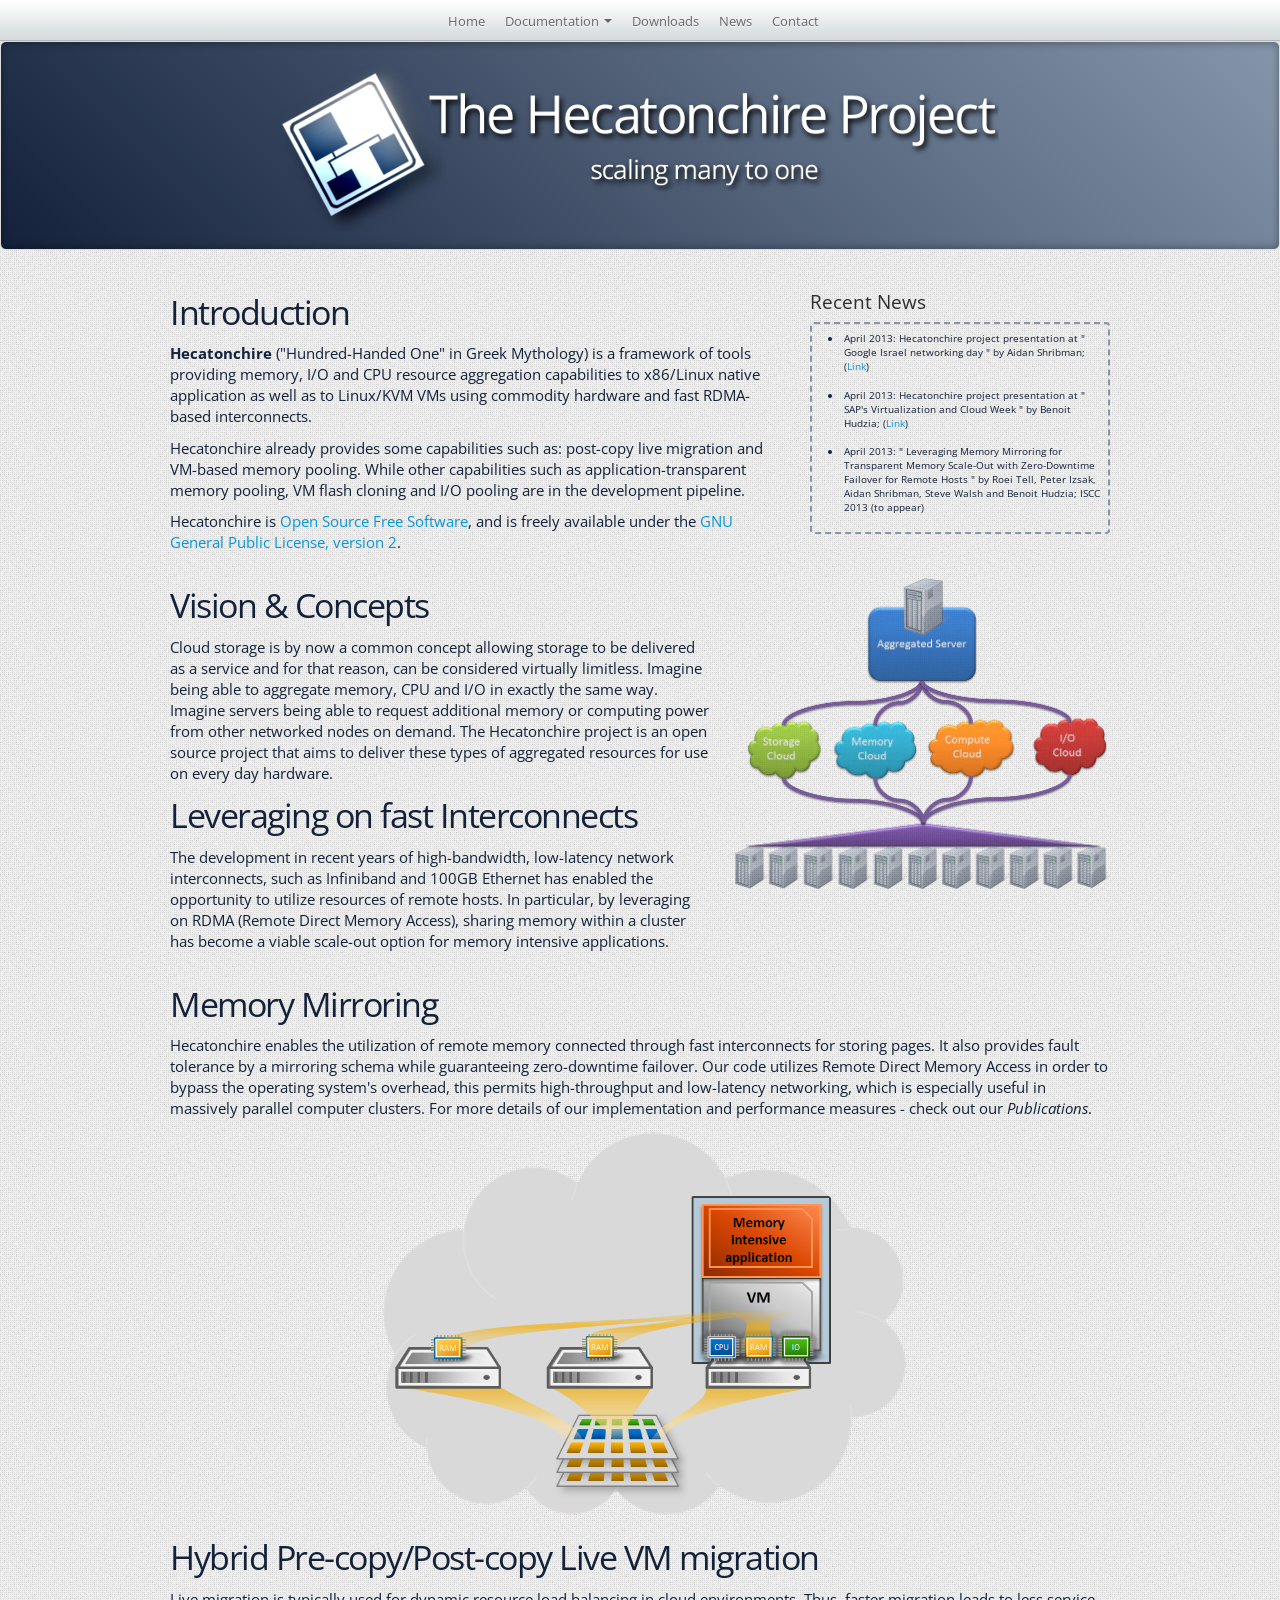
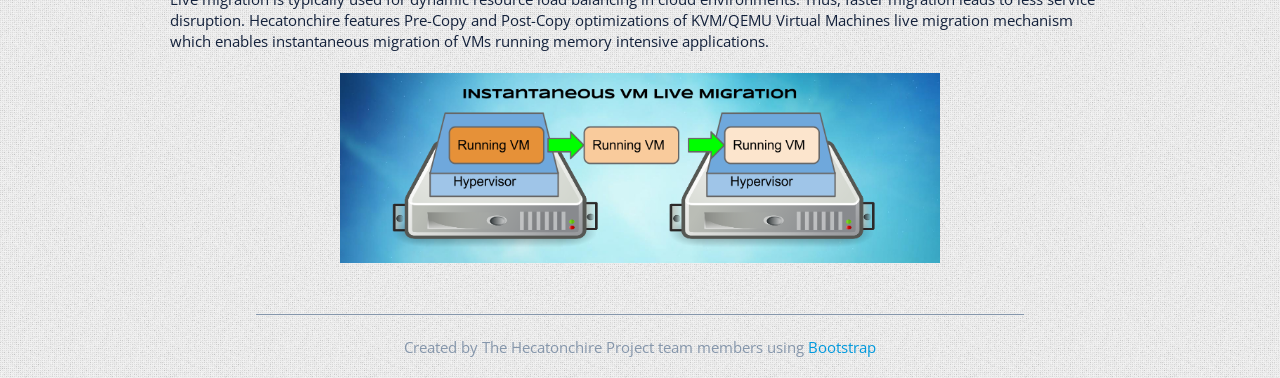
==== commit 89f8f92a: "Fixed dropdown and url parse" ====
--- a/index.html
+++ b/index.html
@@ -31,7 +31,7 @@
         </a>
         <div class="nav-collapse">
             <ul class="nav" id="main-menu-bar">
-              <li><a  href="/" id="nav_home">Home</a></li>
+              <li><a  href="/#" id="nav_home">Home</a></li>
               <li class="dropdown">
                 <a class="dropdown-toggle"
                    data-toggle="dropdown"
@@ -79,7 +79,7 @@
 
           <p>Hecatonchire is <a href="http://www.opensource.org/">Open Source</a>
           <a href="http://www.gnu.org/philosophy/free-sw.html">Free Software</a>,
-          and is freely available under the 
+          and is freely available under the
           <a href="http://www.gnu.org/licenses/gpl-2.0.html">GNU General Public License, version 2</a>.</p>
         </div>
         <div class="span4">
@@ -108,7 +108,7 @@
         <h2>Leveraging on fast Interconnects</h2>
           <p>
           The development in recent years of high-bandwidth, low-latency network
-          interconnects, such as Infiniband and 100GB Ethernet has enabled the 
+          interconnects, such as Infiniband and 100GB Ethernet has enabled the
           opportunity to utilize resources of remote hosts. In particular, by
           leveraging on RDMA (Remote Direct Memory Access), sharing memory within
           a cluster  has become a viable scale-out option for memory intensive
@@ -125,11 +125,11 @@
         <h2>Memory Mirroring</h2>
           Hecatonchire enables the utilization of remote memory connected through
           fast interconnects for storing pages. It also provides fault tolerance by
-          a mirroring schema while guaranteeing zero-downtime failover. 
+          a mirroring schema while guaranteeing zero-downtime failover.
           Our code utilizes Remote Direct Memory Access in order to bypass the operating
           system's overhead, this permits high-throughput and low-latency networking,
-          which is especially useful in massively parallel computer clusters. 
-          For more details of our implementation and performance measures - check out 
+          which is especially useful in massively parallel computer clusters.
+          For more details of our implementation and performance measures - check out
           our <em>Publications</em>.
         <br>
         <img src="images/mm.png" style="width:550px;"/>
@@ -137,17 +137,17 @@
         <h2>Hybrid Pre-copy/Post-copy Live VM migration</h2>
         Live migration is typically used for dynamic resource load balancing in
         cloud environments. Thus, faster migration leads to less service disruption.
-        Hecatonchire features Pre-Copy and Post-Copy optimizations of KVM/QEMU 
+        Hecatonchire features Pre-Copy and Post-Copy optimizations of KVM/QEMU
         Virtual Machines live migration mechanism which enables instantaneous migration of
         VMs running memory intensive applications.
         <br><br>
-        <img src="images/livemigration.png" style="width:600px;" />  
+        <img src="images/livemigration.png" style="width:600px;" />
         </div>
       </div>
   </div>
     <footer class="footer">
       <hr align="center">
-      Created by The Hecatonchire Project team members using 
+      Created by The Hecatonchire Project team members using
       <a href="http://twitter.github.io/bootstrap/">Bootstrap</a>
     </footer>
   </body>
--- a/stylesheets/heca.css
+++ b/stylesheets/heca.css
@@ -112,6 +112,11 @@
 
 .preview {
 padding-top: 0px;
+}
+
+ul.nav li.dropdown:hover > ul.dropdown-menu{
+    display: block;
+    margin: 0;
 }
 
 /* Sections
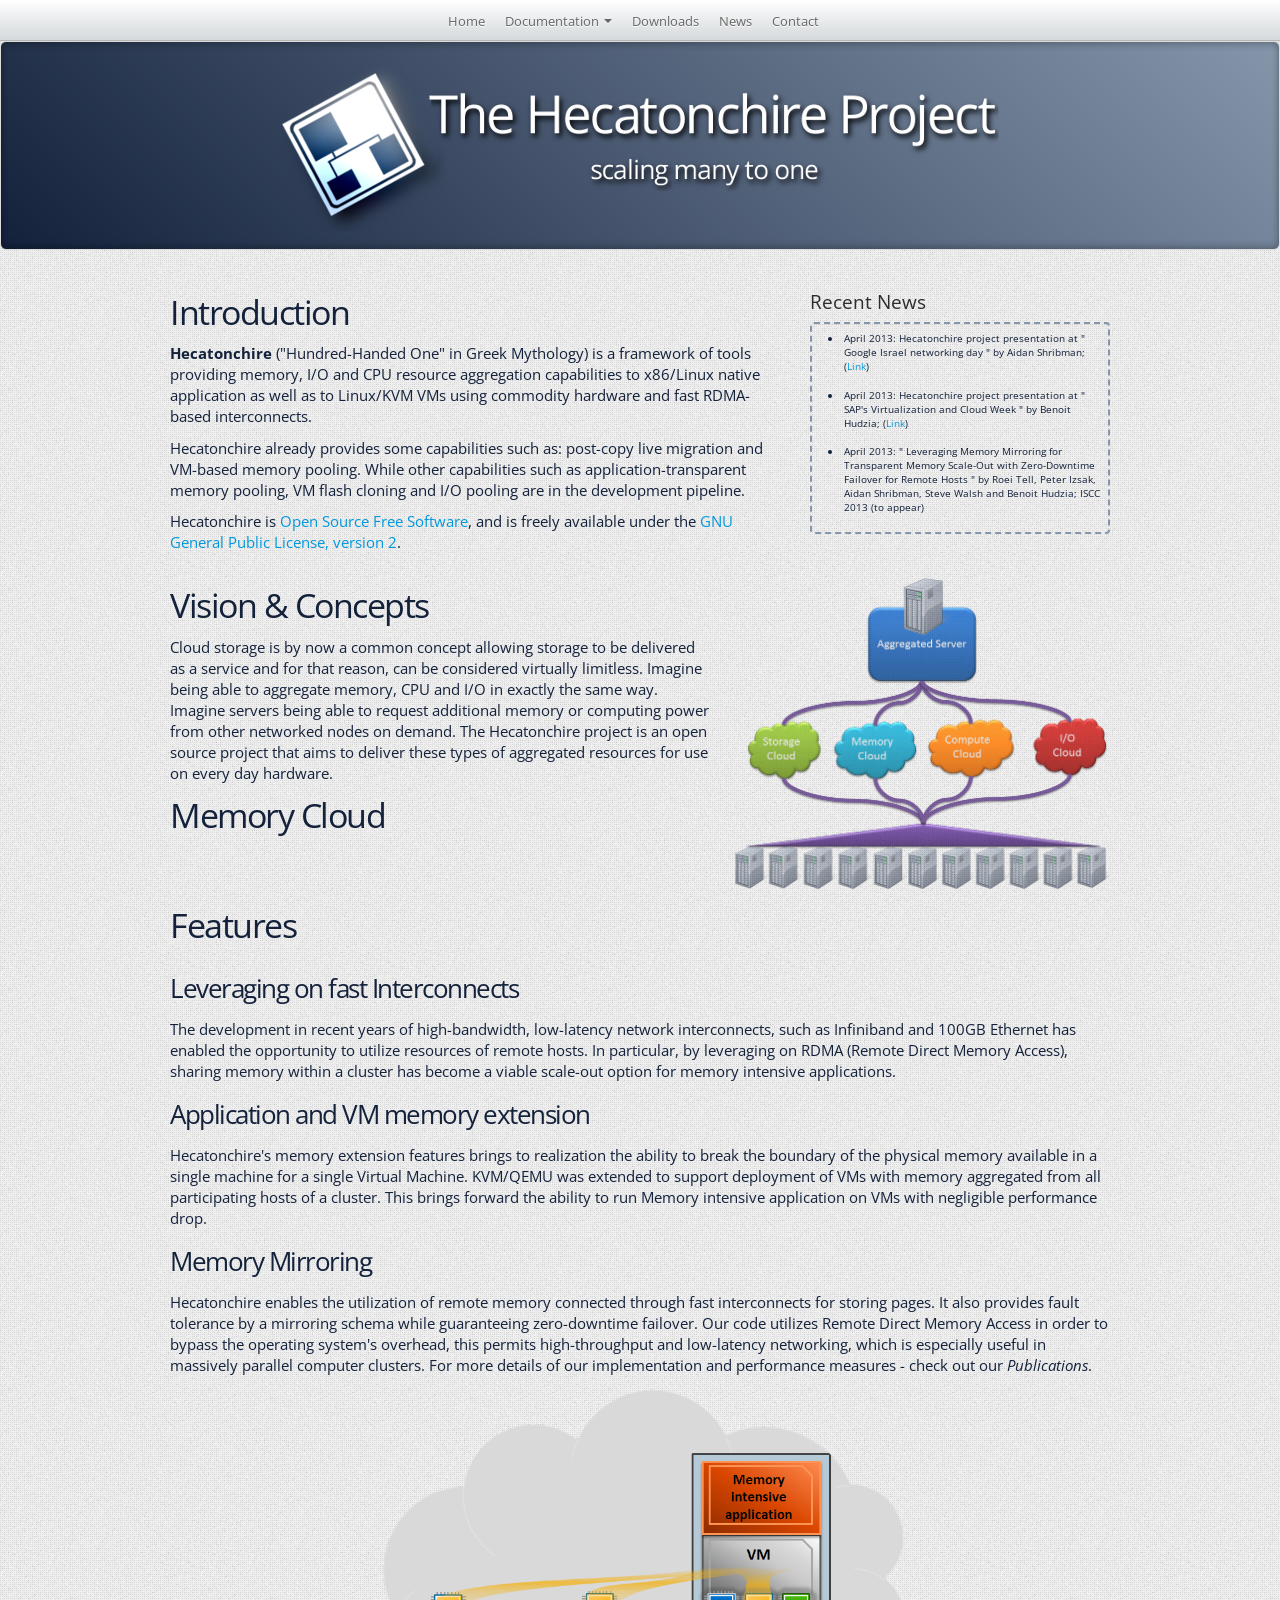
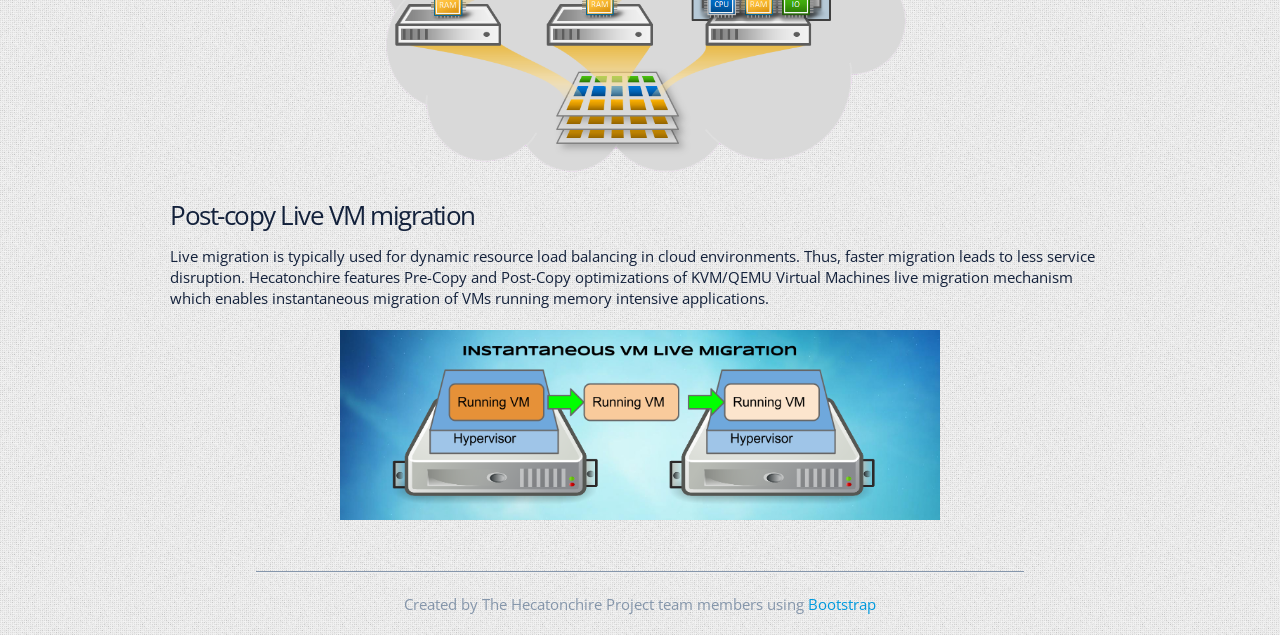
==== commit dc370c25: "Start page content re-write" ====
--- a/index.html
+++ b/index.html
@@ -14,6 +14,7 @@
   <script src="http://ajax.googleapis.com/ajax/libs/jquery/1.9.1/jquery.min.js"></script>
   <script type="text/javascript" src="javascripts/jquery.slides.js"></script>
   <script type ="text/javascript" src="javascripts/bootstrap.min.js"></script>
+  <script type="text/javascript" src="javascripts/google.js"></script>
   <script type="text/javascript" src="javascripts/main.js"></script>
 
   <title>The Hecatonchire Project</title>
@@ -105,14 +106,10 @@
           that aims to deliver these types of aggregated resources for use on every day
           hardware.
           </p>
-        <h2>Leveraging on fast Interconnects</h2>
+
+        <h2>Memory Cloud</h2>
           <p>
-          The development in recent years of high-bandwidth, low-latency network
-          interconnects, such as Infiniband and 100GB Ethernet has enabled the
-          opportunity to utilize resources of remote hosts. In particular, by
-          leveraging on RDMA (Remote Direct Memory Access), sharing memory within
-          a cluster  has become a viable scale-out option for memory intensive
-          applications.
+            
           </p>
         </div>
         <div class="span5">
@@ -120,9 +117,26 @@
         </div>
       </div>
 
+      <h2>Features</h2>
       <div class="row">
         <div class="span12">
-        <h2>Memory Mirroring</h2>
+          <h3>Leveraging on fast Interconnects</h3>
+          The development in recent years of high-bandwidth, low-latency network
+          interconnects, such as Infiniband and 100GB Ethernet has enabled the
+          opportunity to utilize resources of remote hosts. In particular, by
+          leveraging on RDMA (Remote Direct Memory Access), sharing memory within
+          a cluster  has become a viable scale-out option for memory intensive
+          applications.
+
+          <h3>Application and VM memory extension</h3>
+          Hecatonchire's memory extension features brings to realization the
+          ability to break the boundary of the physical memory available in a
+          single machine for a single Virtual Machine. KVM/QEMU was extended to
+          support deployment of VMs with memory aggregated from all participating
+          hosts of a cluster. This brings forward the ability to run Memory
+          intensive application on VMs with negligible performance drop.
+
+        <h3>Memory Mirroring</h3>
           Hecatonchire enables the utilization of remote memory connected through
           fast interconnects for storing pages. It also provides fault tolerance by
           a mirroring schema while guaranteeing zero-downtime failover.
@@ -134,7 +148,7 @@
         <br>
         <img src="images/mm.png" style="width:550px;"/>
 
-        <h2>Hybrid Pre-copy/Post-copy Live VM migration</h2>
+        <h3>Post-copy Live VM migration</h3>
         Live migration is typically used for dynamic resource load balancing in
         cloud environments. Thus, faster migration leads to less service disruption.
         Hecatonchire features Pre-Copy and Post-Copy optimizations of KVM/QEMU
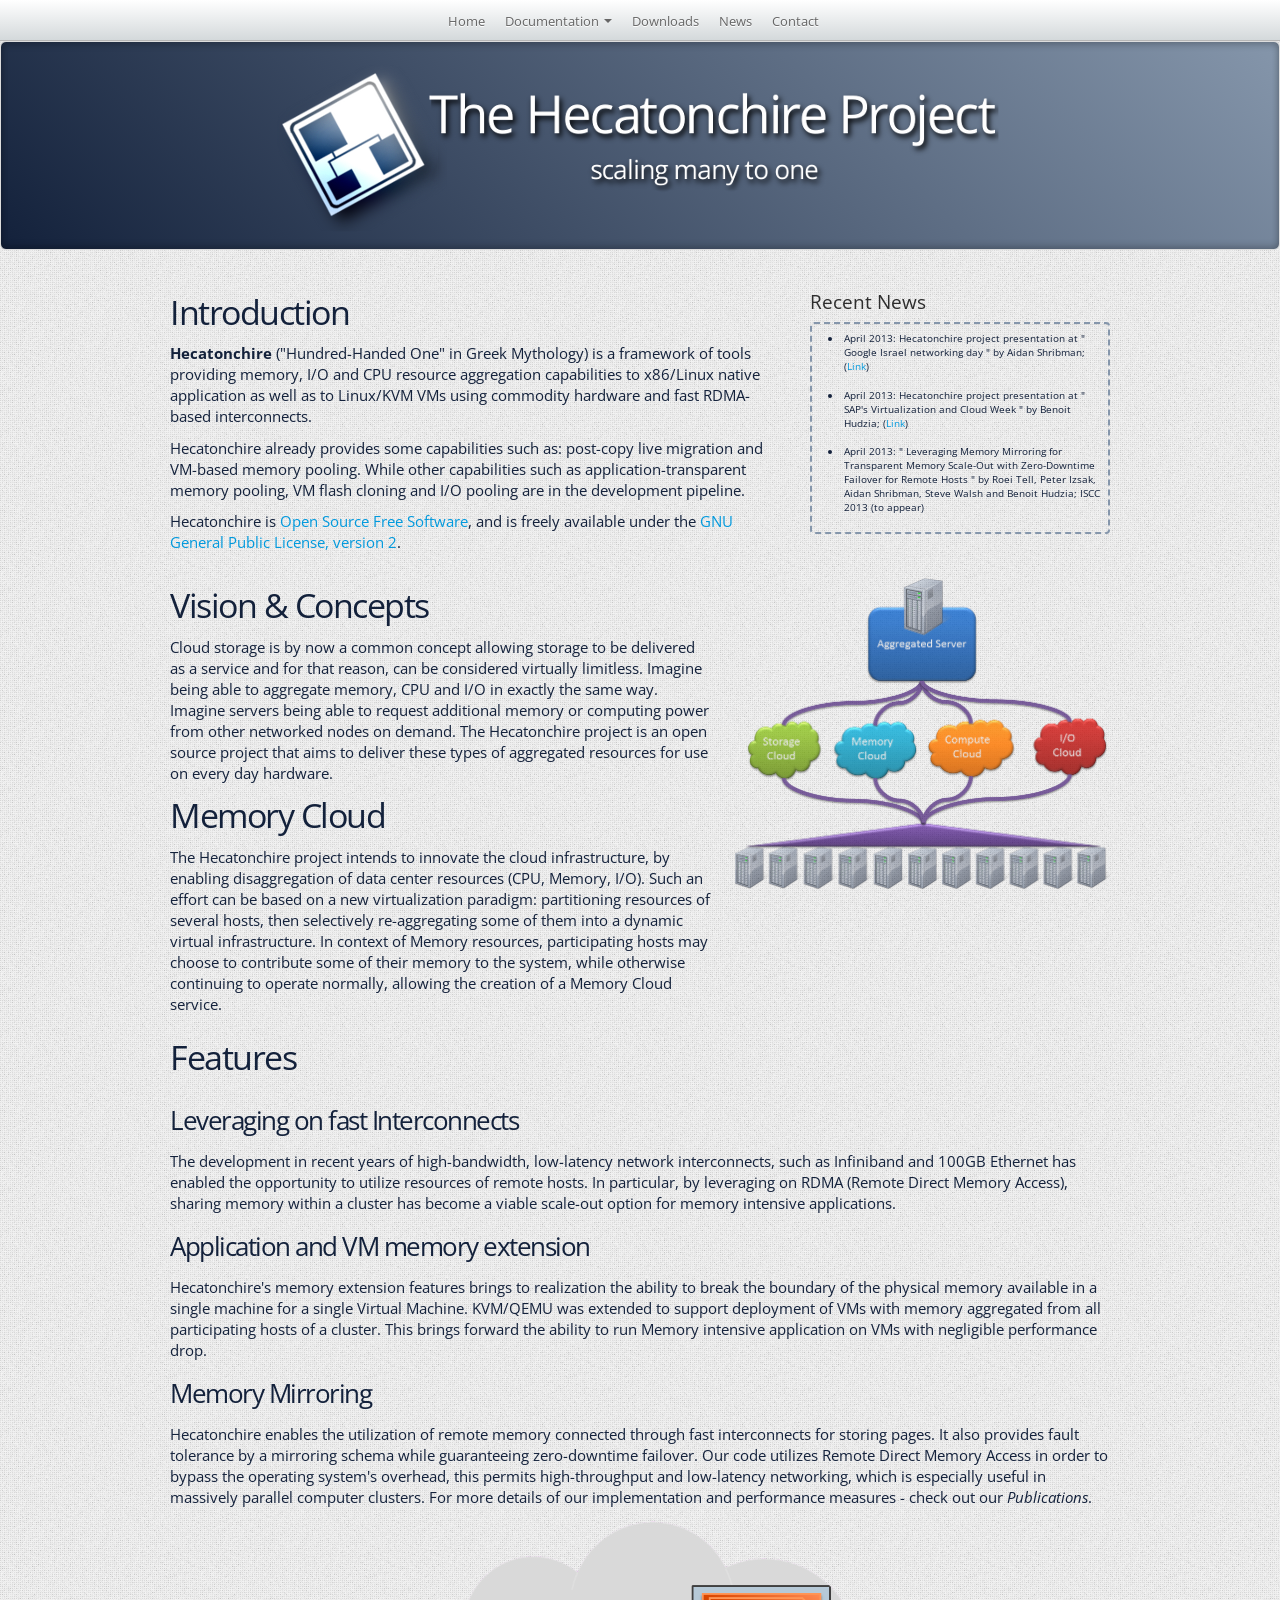
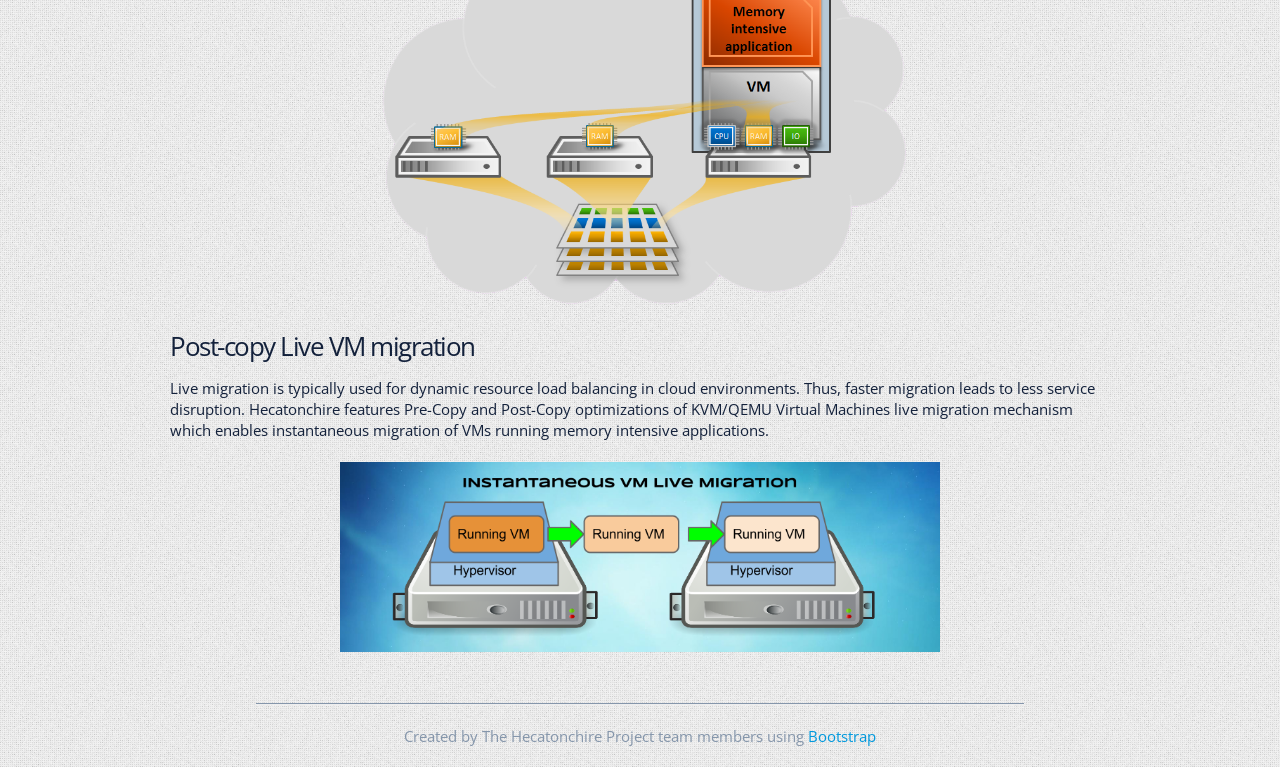
==== commit 50c30074: "Added Memory Cloud short text" ====
--- a/index.html
+++ b/index.html
@@ -109,7 +109,14 @@
 
         <h2>Memory Cloud</h2>
           <p>
-            
+            The Hecatonchire project intends to innovate the cloud infrastructure, by
+            enabling disaggregation of data center resources (CPU, Memory, I/O).
+            Such an effort can be based on a new virtualization paradigm: partitioning
+            resources of several hosts, then selectively  re-aggregating some of them
+            into a dynamic virtual infrastructure.
+            In context of Memory resources, participating hosts may choose
+            to contribute some of their memory to the system, while otherwise
+            continuing to operate normally, allowing the creation of a Memory Cloud service. 
           </p>
         </div>
         <div class="span5">
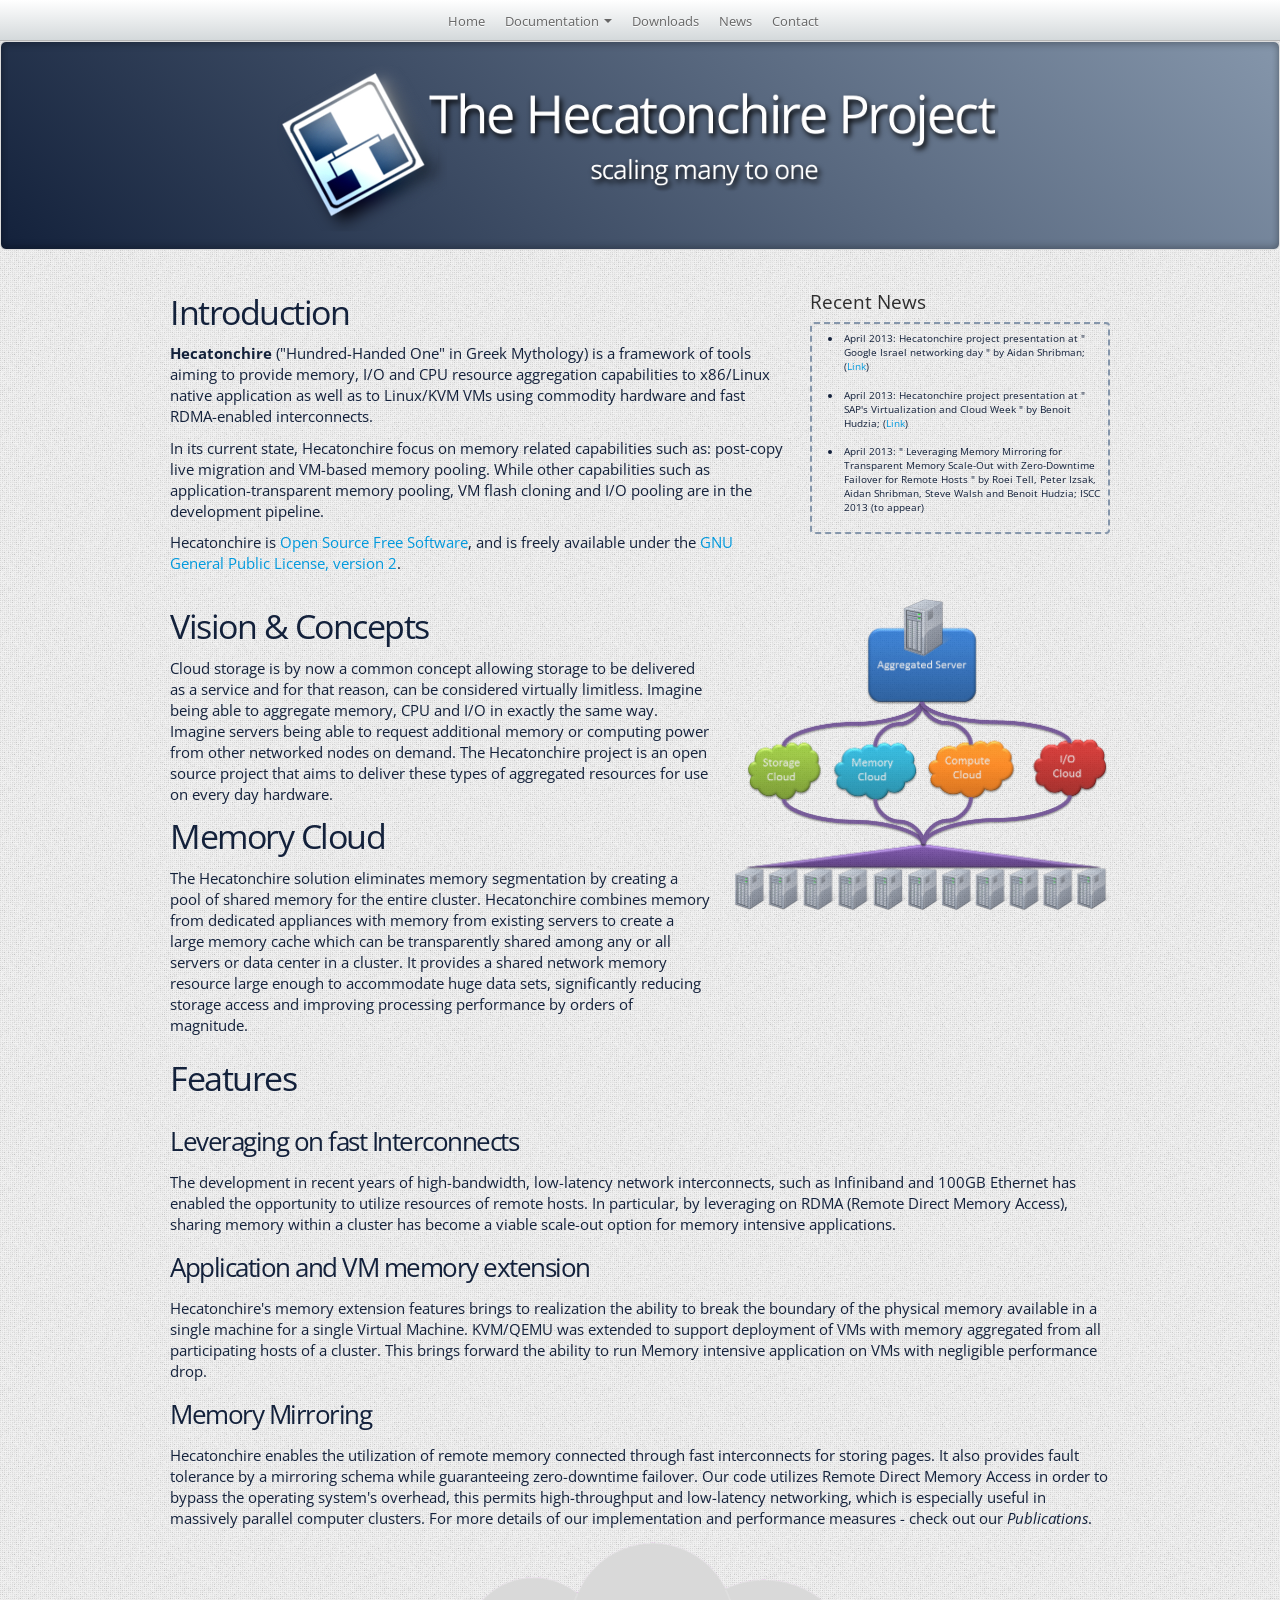
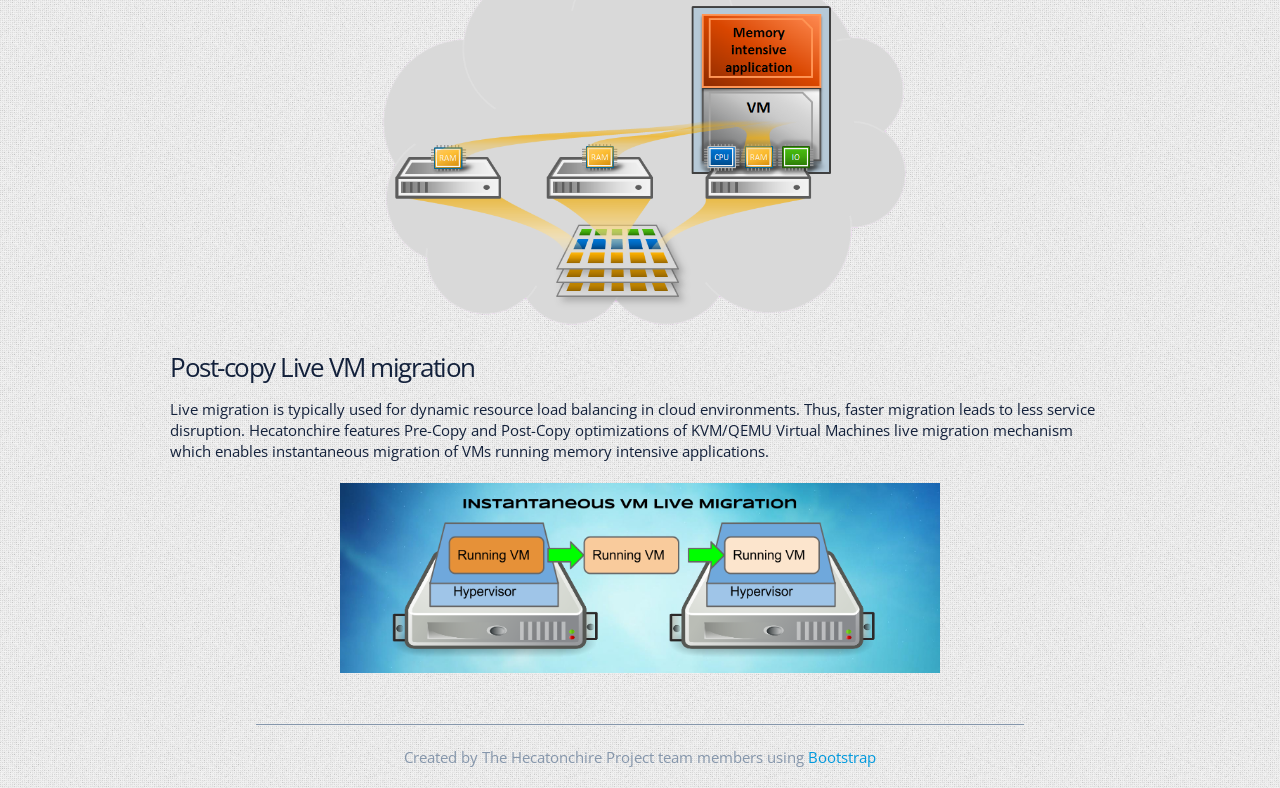
==== commit 86f963cb: "update front page content  and memory cloud" ====
--- a/index.html
+++ b/index.html
@@ -66,16 +66,16 @@
           <h2>Introduction</h2>
           <p>
           <strong>Hecatonchire</strong> ("Hundred-Handed One" in Greek Mythology) is a
-          framework of tools providing memory, I/O and CPU resource aggregation
+          framework of tools aiming to provide memory, I/O and CPU resource aggregation
           capabilities to x86/Linux native application as well as to Linux/KVM VMs using
-          commodity hardware and fast RDMA-based interconnects.
+          commodity hardware and fast RDMA-enabled interconnects.
           </p>
 
           <p>
-          Hecatonchire already provides some capabilities such as: post-copy live
-          migration and VM-based memory pooling. While other capabilities such as
-          application-transparent memory pooling, VM flash cloning and I/O pooling are in
-          the development pipeline.
+          In its current state, Hecatonchire focus on memory related capabilities such as:
+          post-copy live migration and VM-based memory pooling. While other capabilities
+          such as application-transparent memory pooling, VM flash cloning and I/O pooling
+          are in the development pipeline.
           </p>
 
           <p>Hecatonchire is <a href="http://www.opensource.org/">Open Source</a>
@@ -109,14 +109,11 @@
 
         <h2>Memory Cloud</h2>
           <p>
-            The Hecatonchire project intends to innovate the cloud infrastructure, by
-            enabling disaggregation of data center resources (CPU, Memory, I/O).
-            Such an effort can be based on a new virtualization paradigm: partitioning
-            resources of several hosts, then selectively  re-aggregating some of them
-            into a dynamic virtual infrastructure.
-            In context of Memory resources, participating hosts may choose
-            to contribute some of their memory to the system, while otherwise
-            continuing to operate normally, allowing the creation of a Memory Cloud service. 
+          The Hecatonchire solution eliminates memory segmentation by creating a pool of shared memory for the entire
+          cluster. Hecatonchire combines memory from dedicated appliances with memory from existing servers to create a
+          large memory cache which can be transparently shared among any or all servers or data center in a cluster.
+          It provides a shared network memory resource large enough to accommodate huge data sets, signiﬁcantly
+          reducing storage access and improving processing performance by orders of magnitude.
           </p>
         </div>
         <div class="span5">
